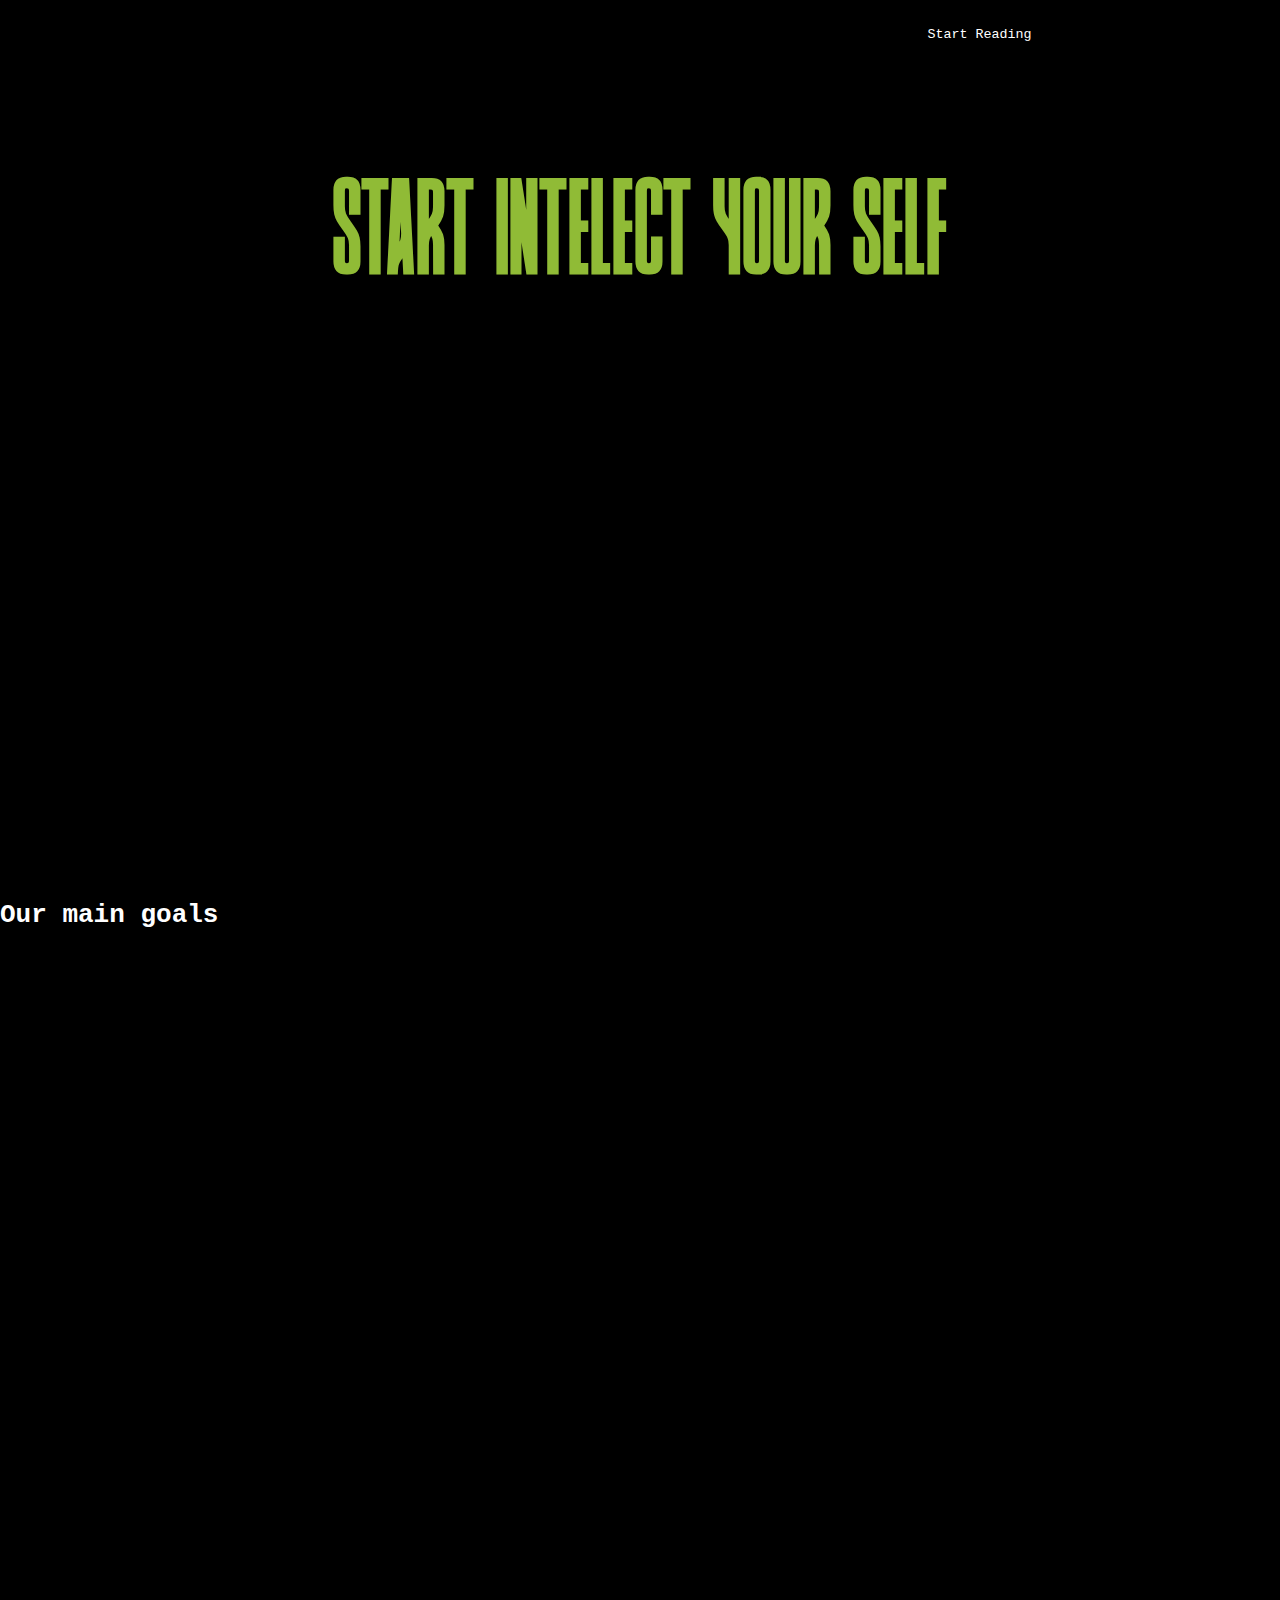
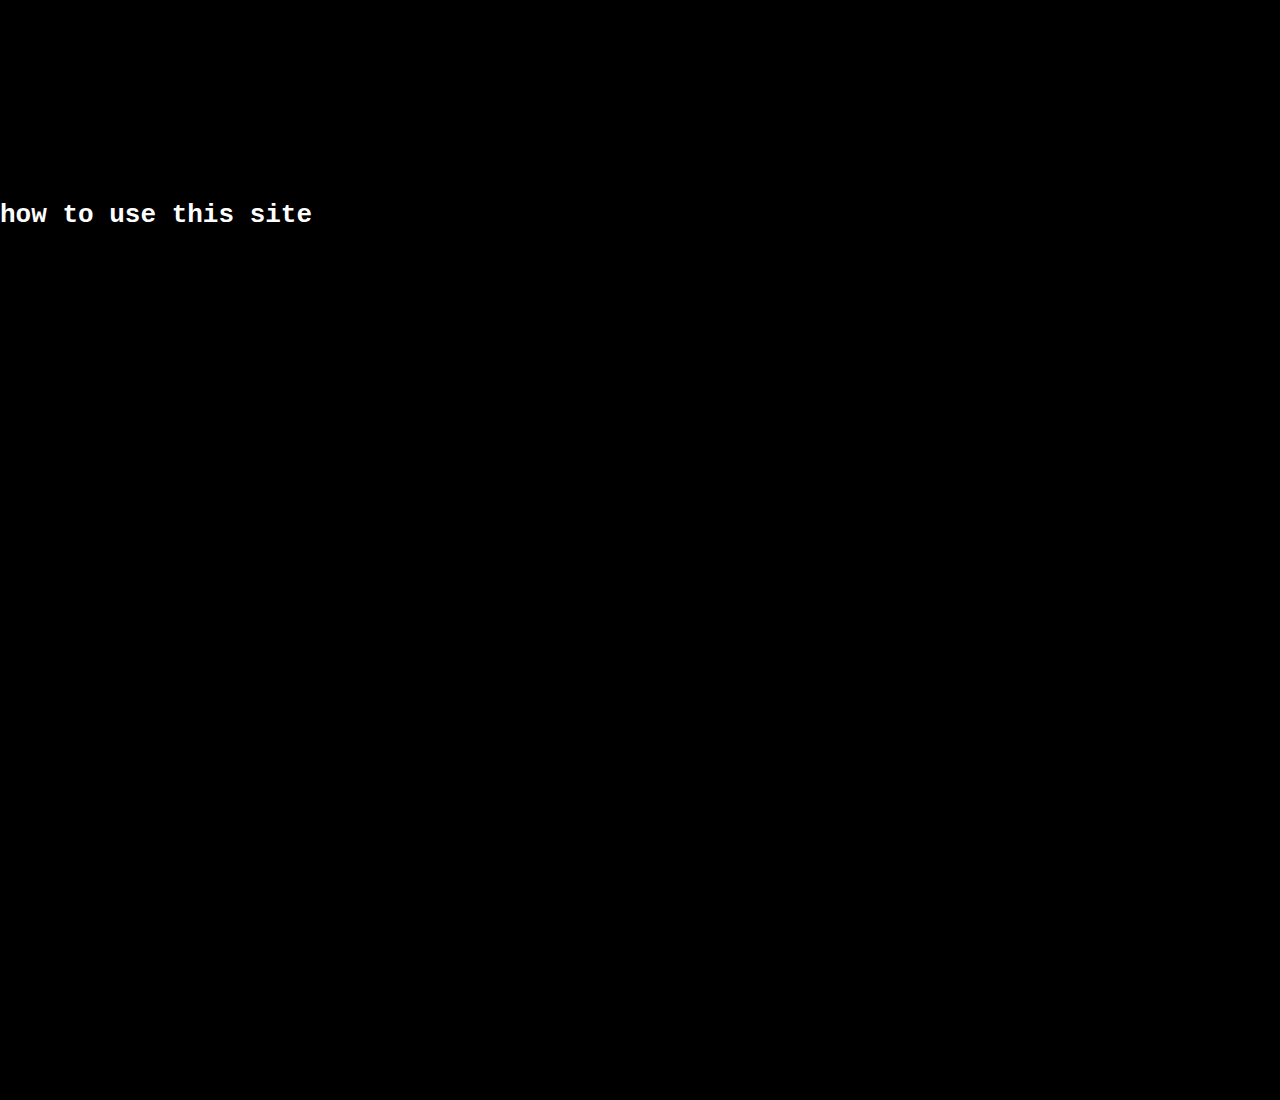
==== index.html @ 5fbe8cd3 "added a scripts" ====
<!DOCTYPE html>
<html lang="en">
  <head>
    <meta charset="UTF-8" />
    <meta http-equiv="X-UA-Compatible" content="IE=edge" />
    <meta name="viewport" content="width=device-width, initial-scale=1.0" />
    <title>Documentary website</title>
    <link rel="stylesheet" href="./styles/index.css" />
  </head>
  <body class="light dark">
    <div icon>LearnHow</div>
    <header>
      <ul class="navbar">
        <li><a href="" class="list-item">Home</a></li>
        <li><a href="" class="list-item">Services</a></li>
        <li><a href="" class="list-item">Team</a></li>
        <li><a href="" class="list-item">FAQ</a></li>
      </ul>
      <button>
        <a href="./pages/articles-index.html" class="start-reading"
          >Start Reading</a
        >
      </button>
    </header>
    <section class="welcome">
      <h1>START INTELECT YOUR SELF</h1>
    </section>
    <section class="our-goals">
      <h1>Our main goals</h1>
    </section>
    <section class="howToUse">
      <h1>how to use this site</h1>
    </section>
  </body>
</html>
---- styles/index.css ----
@media screen and (max-width: 550px) {
  header {
    bottom: 0;
  }
  header .navbar {
    display: none;
  }
}

@font-face {
  font-family: "august";
  src: url(./../assets/fonts/August-Bold.ttf);
}
* {
  margin: 0;
  list-style: none;
  text-decoration: none;
  color: #fff;
  box-sizing: border-box;
  border: none;
  font-family: monospace;
  background-color: #000;
}

/* .dark {
  background-color: #000;
} */
/* colors for light theme 
#fdf6e3
palettes 2
background #efefef
text #a9a9a9
palettes 3 
back #ecf0f3
*/
.light {
  background-color: #efefef;
}

header {
  position: fixed;
  /* bottom: 0; */
  width: 100%;
  display: flex;
  margin: 0 5px 0 5px;
  justify-content: space-evenly;
  align-items: center;
  min-height: 70px;
  border-bottom: 2px solid rgba(0, 0, 0, 0.58);
  /* background-color: #000; */
}

header ul li {
  display: inline;
}
header .navbar a {
  color: #000;
  font-size: 1.5em;
  padding: 12px;
  transition: 0.5s;
}
header .navbar a:hover {
  border-bottom: 2px solid blue;
}
header .navbar .list-item {
  margin: 0 5px;
}
[icon] {
  position: absolute;
  left: 12px;
  width: 100px;
  height: 50px;
  background-color: black;
  color: #fff;
  text-align: center;
  display: flex;
  justify-content: center;
  align-items: center;
}
section {
  height: 100vh;
  width: 100%;
}
.welcome h1 {
  content: "Wlcome";
  position: absolute;
  color: #a9a9a9;
  top: 25%;
  left: 50%;
  transform: translate(-50%, -50%);
  color: #90bb36;
  font-family: "august";
  font-size: 100px;
}
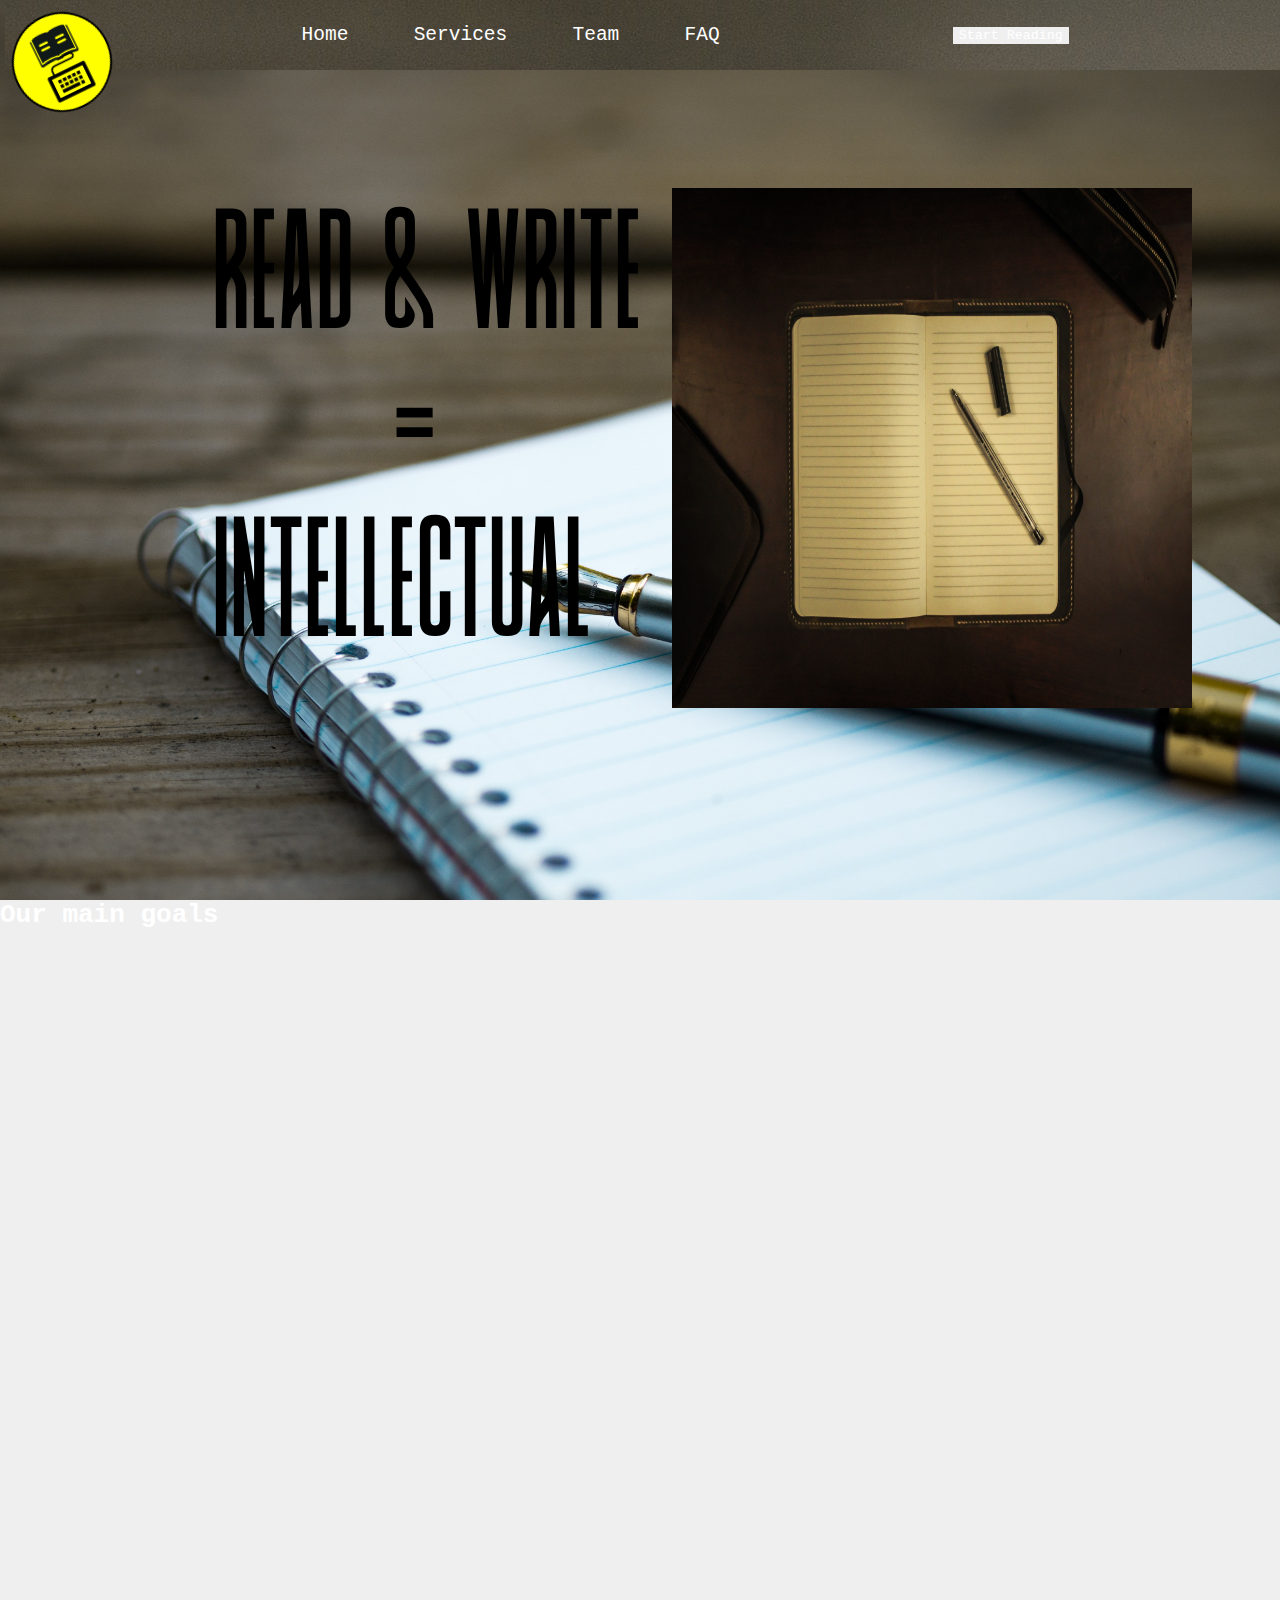
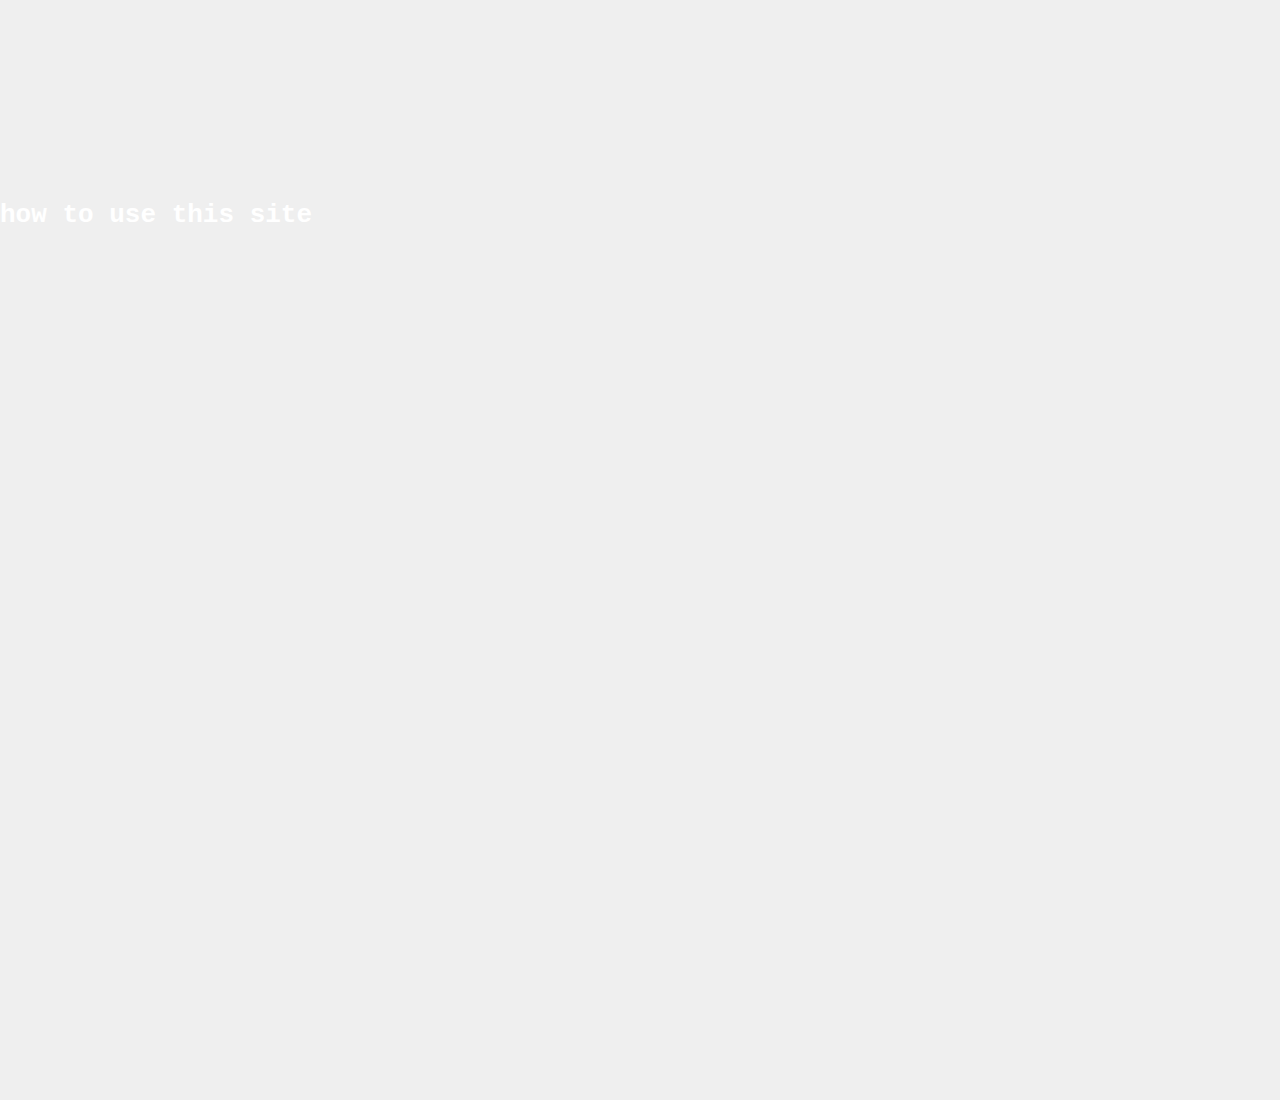
==== commit c0c0de71: "welcome page v1" ====
--- a/index.html
+++ b/index.html
@@ -8,13 +8,27 @@
     <link rel="stylesheet" href="./styles/index.css" />
   </head>
   <body class="light dark">
-    <div icon>LearnHow</div>
+    <div icon>
+      <img src="./img/readwithkey.png" alt="" srcset="" />
+    </div>
     <header>
       <ul class="navbar">
-        <li><a href="" class="list-item">Home</a></li>
-        <li><a href="" class="list-item">Services</a></li>
-        <li><a href="" class="list-item">Team</a></li>
-        <li><a href="" class="list-item">FAQ</a></li>
+        <li>
+          <span>||</span>
+          <a href="" class="list-item">Home</a>
+        </li>
+        <li>
+          <span>||</span>
+          <a href="" class="list-item">Services</a>
+        </li>
+        <li>
+          <span>||</span>
+          <a href="" class="list-item">Team</a>
+        </li>
+        <li>
+          <span>||</span>
+          <a href="" class="list-item">FAQ</a>
+        </li>
       </ul>
       <button>
         <a href="./pages/articles-index.html" class="start-reading"
@@ -23,7 +37,19 @@
       </button>
     </header>
     <section class="welcome">
-      <h1>START INTELECT YOUR SELF</h1>
+      <div class="intro-text">
+        <pre>
+          READ & WRITE
+                 =
+          INTELLECTUAL
+          </pre
+        >
+      </div>
+      <div class="intro-img">
+        <img src="./img/note.jpg" alt="penwithnote" />
+      </div>
+      <button>Start Reading</button>
+      <button>Start Writing</button>
     </section>
     <section class="our-goals">
       <h1>Our main goals</h1>
@@ -31,5 +57,12 @@
     <section class="howToUse">
       <h1>how to use this site</h1>
     </section>
+    <ul class="navbar">
+      <div class="navbar"></div>
+    </ul>
+    <ul class="navbar"></ul>
+    <ul class="navbar"></ul>
+    <ul class="navbar"></ul>
+    <ul class="navbar"></ul>
   </body>
 </html>
--- a/styles/index.css
+++ b/styles/index.css
@@ -1,12 +1,3 @@
-@media screen and (max-width: 550px) {
-  header {
-    bottom: 0;
-  }
-  header .navbar {
-    display: none;
-  }
-}
-
 @font-face {
   font-family: "august";
   src: url(./../assets/fonts/August-Bold.ttf);
@@ -19,10 +10,22 @@
   box-sizing: border-box;
   border: none;
   font-family: monospace;
+  overflow-x: inherit;
+}
+::-webkit-scrollbar {
+  width: 1em;
+}
+::-webkit-scrollbar-track {
   background-color: #000;
+  border-radius: 100vw;
+  margin-block: 0.2em;
 }
+::-webkit-scrollbar-thumb {
+  background-color: #a9a9a9;
+  border-radius: 100vw;
+}
+/* .dark {
 
-/* .dark {
   background-color: #000;
 } */
 /* colors for light theme 
@@ -46,18 +49,19 @@
   justify-content: space-evenly;
   align-items: center;
   min-height: 70px;
-  border-bottom: 2px solid rgba(0, 0, 0, 0.58);
-  /* background-color: #000; */
+  background-color: #000;
+  background-image: url(./../img/fontain-pen.jpg);
 }
 
 header ul li {
   display: inline;
 }
 header .navbar a {
-  color: #000;
+  color: #fff;
   font-size: 1.5em;
   padding: 12px;
   transition: 0.5s;
+  cursor: pointer;
 }
 header .navbar a:hover {
   border-bottom: 2px solid blue;
@@ -65,30 +69,85 @@
 header .navbar .list-item {
   margin: 0 5px;
 }
+header span {
+  visibility: hidden;
+}
 [icon] {
-  position: absolute;
-  left: 12px;
+  position: fixed;
+  margin: 12px 0 0 12px;
   width: 100px;
-  height: 50px;
-  background-color: black;
-  color: #fff;
+  height: 100px;
+  background-color: yellow;
+  /* color: #fff; */
   text-align: center;
   display: flex;
   justify-content: center;
   align-items: center;
+  border: 2px solid #000;
+  border-radius: 100px;
+  transform: rotateZ(334deg);
+  z-index: 12;
+}
+[icon] img {
+  /* position: absolute; */
+  margin-top: 20px;
+  width: 50px;
+  height: 100px;
 }
 section {
   height: 100vh;
   width: 100%;
 }
-.welcome h1 {
-  content: "Wlcome";
-  position: absolute;
+.welcome {
+  position: relative;
+  display: flex;
+  justify-content: center;
+  align-items: center;
+  width: 100%;
+  height: 100vh;
+  /* background-color: yellow; */
+  background-image: url(./../img/fontain-pen.jpg);
+  background-size: 100%;
+  z-index: -1;
+  padding: 12px;
+}
+.welcome div {
+  margin: 0 100px;
+}
+.welcome .intro-img {
+  /* background-color: blue; */
+  /* width: 500px;
+  height: 500px; */
+}
+.welcome .intro-img img {
+  /* display: none; */
+  /* position: absolute; */
+  width: 40em;
+  height: 40em;
+  right: 0;
+  border-radius: 50%;
+}
+.welcome .intro-text {
+  /* background-color: red; */
+  width: 40em;
+  height: 40em;
+}
+.welcome .intro-text pre {
   color: #a9a9a9;
-  top: 25%;
-  left: 50%;
-  transform: translate(-50%, -50%);
-  color: #90bb36;
+  color: #000;
+  /* top: 50%;
+  left: 20%;
+  transform: translate(-25%, -50%); */
+  /* color: #90bb36; */
   font-family: "august";
-  font-size: 100px;
+  font-size: 8em;
 }
+
+@media screen and (max-width: 550px) {
+  header {
+    bottom: 0;
+  }
+  header .navbar {
+    display: none;
+  }
+}
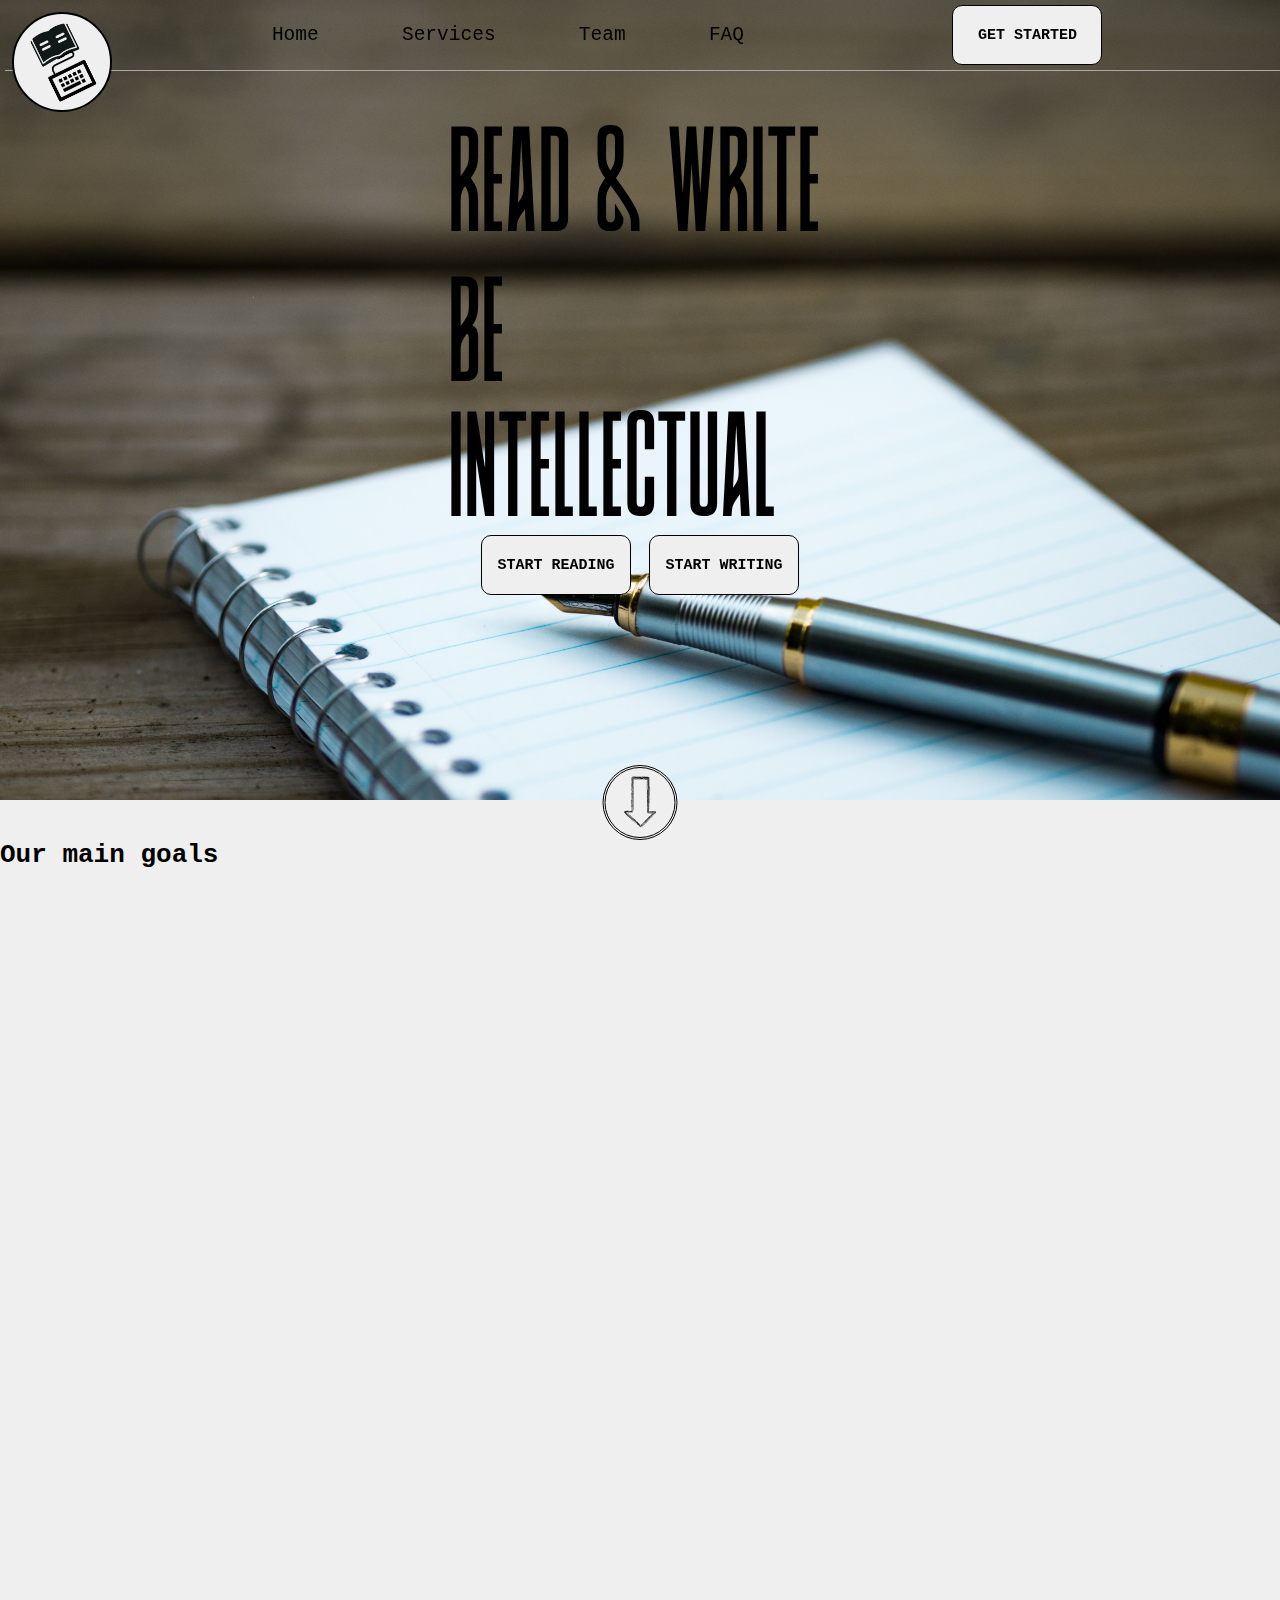
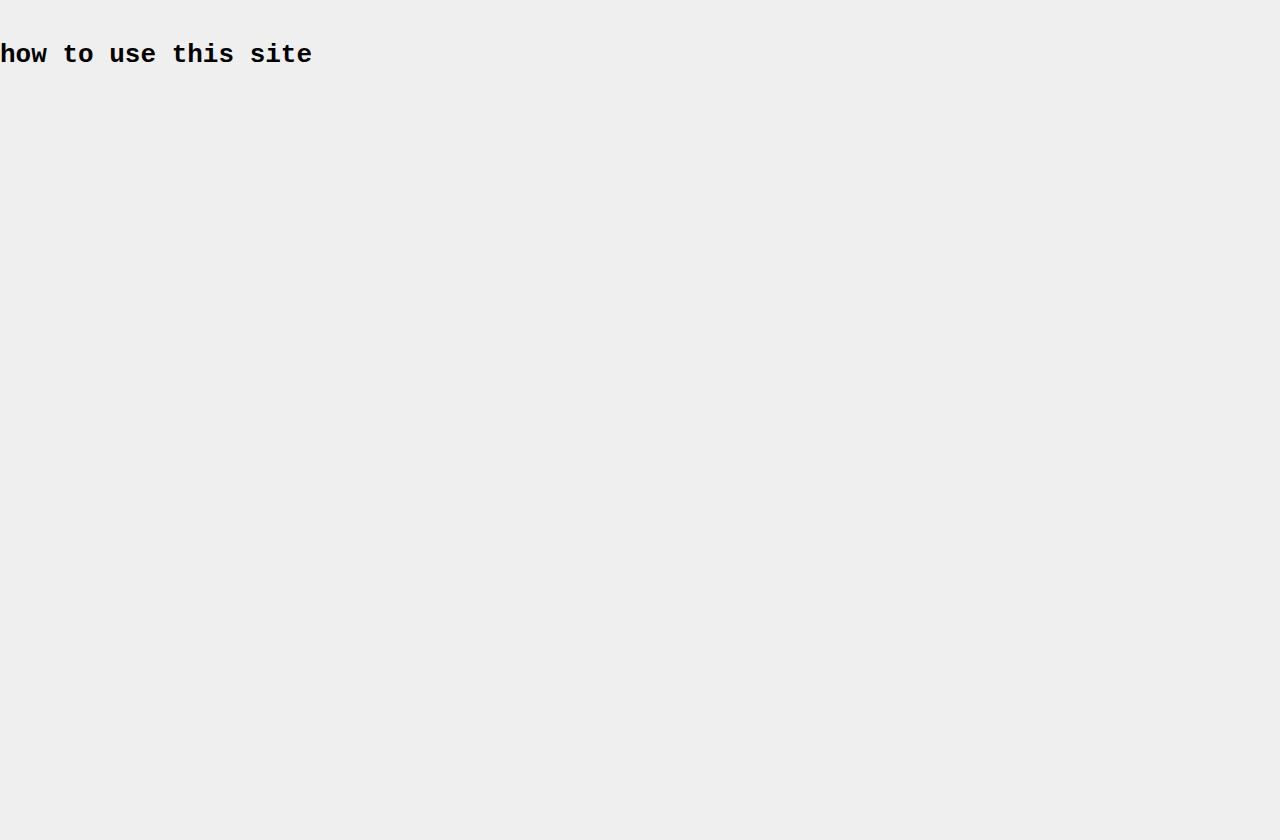
==== commit f78e6f4c: "added the article-index page" ====
--- a/index.html
+++ b/index.html
@@ -6,10 +6,11 @@
     <meta name="viewport" content="width=device-width, initial-scale=1.0" />
     <title>Documentary website</title>
     <link rel="stylesheet" href="./styles/index.css" />
+    <link rel="stylesheet" href="./styles/icon.css" />
   </head>
   <body class="light dark">
     <div icon>
-      <img src="./img/readwithkey.png" alt="" srcset="" />
+      <img src="./assets/img/readwithkey.png" alt="" srcset="" />
     </div>
     <header>
       <ul class="navbar">
@@ -32,31 +33,35 @@
       </ul>
       <button>
         <a href="./pages/articles-index.html" class="start-reading"
-          >Start Reading</a
+          >get started</a
         >
       </button>
     </header>
+
     <section class="welcome">
       <div class="intro-text">
-        <pre>
-          READ & WRITE
-                 =
-          INTELLECTUAL
-          </pre
-        >
+        <div class="text">
+          <p>READ & WRITE</p>
+          <br />
+          <p>BE INTELLECTUAL</p>
+        </div>
+        <div class="rw-btns">
+          <button class="reading-btn">
+            <a href="./pages/articles-index.html">Start Reading</a>
+          </button>
+          <button class="writing-btn"><a href="">Start Writing</a></button>
+        </div>
       </div>
-      <div class="intro-img">
-        <img src="./img/note.jpg" alt="penwithnote" />
-      </div>
-      <button>Start Reading</button>
-      <button>Start Writing</button>
+      <!-- <div class="intro-img"></div> -->
     </section>
+    <div class="go-down"></div>
     <section class="our-goals">
       <h1>Our main goals</h1>
     </section>
     <section class="howToUse">
       <h1>how to use this site</h1>
     </section>
+
     <ul class="navbar">
       <div class="navbar"></div>
     </ul>
--- a/styles/index.css
+++ b/styles/index.css
@@ -6,12 +6,12 @@
   margin: 0;
   list-style: none;
   text-decoration: none;
-  color: #fff;
   box-sizing: border-box;
   border: none;
   font-family: monospace;
   overflow-x: inherit;
 }
+
 ::-webkit-scrollbar {
   width: 1em;
 }
@@ -42,29 +42,27 @@
 
 header {
   position: fixed;
-  /* bottom: 0; */
   width: 100%;
   display: flex;
   margin: 0 5px 0 5px;
   justify-content: space-evenly;
   align-items: center;
-  min-height: 70px;
-  background-color: #000;
-  background-image: url(./../img/fontain-pen.jpg);
+  min-height: 50px;
+  background: transparent;
+  border-bottom: 1px solid #a9a9a9;
 }
 
 header ul li {
   display: inline;
 }
 header .navbar a {
-  color: #fff;
+  color: #000;
   font-size: 1.5em;
-  padding: 12px;
-  transition: 0.5s;
+  padding: 21px;
   cursor: pointer;
 }
 header .navbar a:hover {
-  border-bottom: 2px solid blue;
+  border-bottom: 3px solid #000;
 }
 header .navbar .list-item {
   margin: 0 5px;
@@ -72,49 +70,79 @@
 header span {
   visibility: hidden;
 }
-[icon] {
-  position: fixed;
-  margin: 12px 0 0 12px;
-  width: 100px;
-  height: 100px;
-  background-color: yellow;
-  /* color: #fff; */
-  text-align: center;
-  display: flex;
-  justify-content: center;
+section {
+  /* height: 95vh; */
+  height: 800px;
+  width: 100%;
+  z-index: -13;
+}
+.go-down {
+  position: relative;
+  width: 75px;
+  height: 75px;
+  /* background: linear-gradient(
+    90deg,
+    rgba(50, 56, 8, 1) 0%,
+    rgba(92, 85, 69, 1) 46%,
+    rgba(120, 138, 51, 1) 100%
+  ); */
+  left: 50%;
+  transform: translate(-50%);
+  border-radius: 40px;
+  cursor: pointer;
+  margin-top: -35px;
   align-items: center;
-  border: 2px solid #000;
-  border-radius: 100px;
-  transform: rotateZ(334deg);
-  z-index: 12;
+  background-image: url(./../assets/svg/down.svg);
+  background-size: cover;
+  border: 3px double #000;
+  background-color: #efefef;
 }
-[icon] img {
-  /* position: absolute; */
-  margin-top: 20px;
-  width: 50px;
-  height: 100px;
-}
-section {
+
+.welcome-sec {
+  position: relative;
   height: 100vh;
   width: 100%;
 }
 .welcome {
-  position: relative;
+  align-items: center;
+  background-image: url(./../assets/img/fontain-pen.jpg);
+  background-size: cover;
+  background-repeat: no-repeat;
+  padding: 12px;
+}
+.welcome .intro-text {
+  position: absolute;
+  left: 50%;
+  top: 30%;
+  transform: translate(-50%, -50%);
+  margin-top: 80px;
+  width: 30%;
+  height: 60%;
   display: flex;
+  flex-direction: column;
   justify-content: center;
   align-items: center;
-  width: 100%;
-  height: 100vh;
-  /* background-color: yellow; */
-  background-image: url(./../img/fontain-pen.jpg);
-  background-size: 100%;
-  z-index: -1;
-  padding: 12px;
 }
-.welcome div {
-  margin: 0 100px;
+.welcome .intro-text p {
+  color: #a9a9a9;
+  color: #000;
+  font-family: "august";
+  font-size: 7em;
+}
+.welcome .intro-text .rw-btns {
+  width: auto;
+  height: 60px;
 }
 .welcome .intro-img {
+  grid-area: "intro-img";
+  background-image: url(./../img/note.jpg);
+  background-size: cover;
+  background-repeat: no-repeat;
+  width: 60%;
+  /* width: 100px; */
+  height: 60%;
+  right: 0;
+  border-radius: 50%;
   /* background-color: blue; */
   /* width: 500px;
   height: 500px; */
@@ -127,22 +155,29 @@
   right: 0;
   border-radius: 50%;
 }
-.welcome .intro-text {
-  /* background-color: red; */
-  width: 40em;
-  height: 40em;
+button {
+  text-align: center;
+  text-transform: uppercase;
+  transition: 0.5s;
+  border-radius: 10px;
+  border: 1px solid #000;
+  width: 150px;
+  height: 60px;
+  margin: 5px;
+  cursor: pointer;
 }
-.welcome .intro-text pre {
-  color: #a9a9a9;
+button a {
+  font-size: 15px;
+  width: 150px;
+  font-weight: 700;
   color: #000;
-  /* top: 50%;
-  left: 20%;
-  transform: translate(-25%, -50%); */
-  /* color: #90bb36; */
-  font-family: "august";
-  font-size: 8em;
 }
-
+button:hover {
+  background-color: black;
+}
+button:hover > a {
+  color: #fff;
+}
 @media screen and (max-width: 550px) {
   header {
     bottom: 0;
--- a/styles/icon.css
+++ b/styles/icon.css
@@ -0,0 +1,33 @@
+[icon] {
+  position: fixed;
+  margin: 12px 0 0 12px;
+  width: 100px;
+  height: 100px;
+  background-color: #efefef;
+  text-align: center;
+  display: flex;
+  justify-content: center;
+  align-items: center;
+  border: 2px solid #000;
+  border-radius: 100px;
+  z-index: 12;
+}
+[icon] img {
+  margin-top: 15px;
+  margin-left: 10px;
+  width: 50px;
+  height: 100px;
+  transform: rotateZ(334deg);
+}
+
+.article-container [icon] {
+  position: relative;
+  left: 40%;
+  transform: translate(-50%);
+  width: 80px;
+  height: 80px;
+}
+.article-container [icon] img {
+  width: 40px;
+  height: 80px;
+}
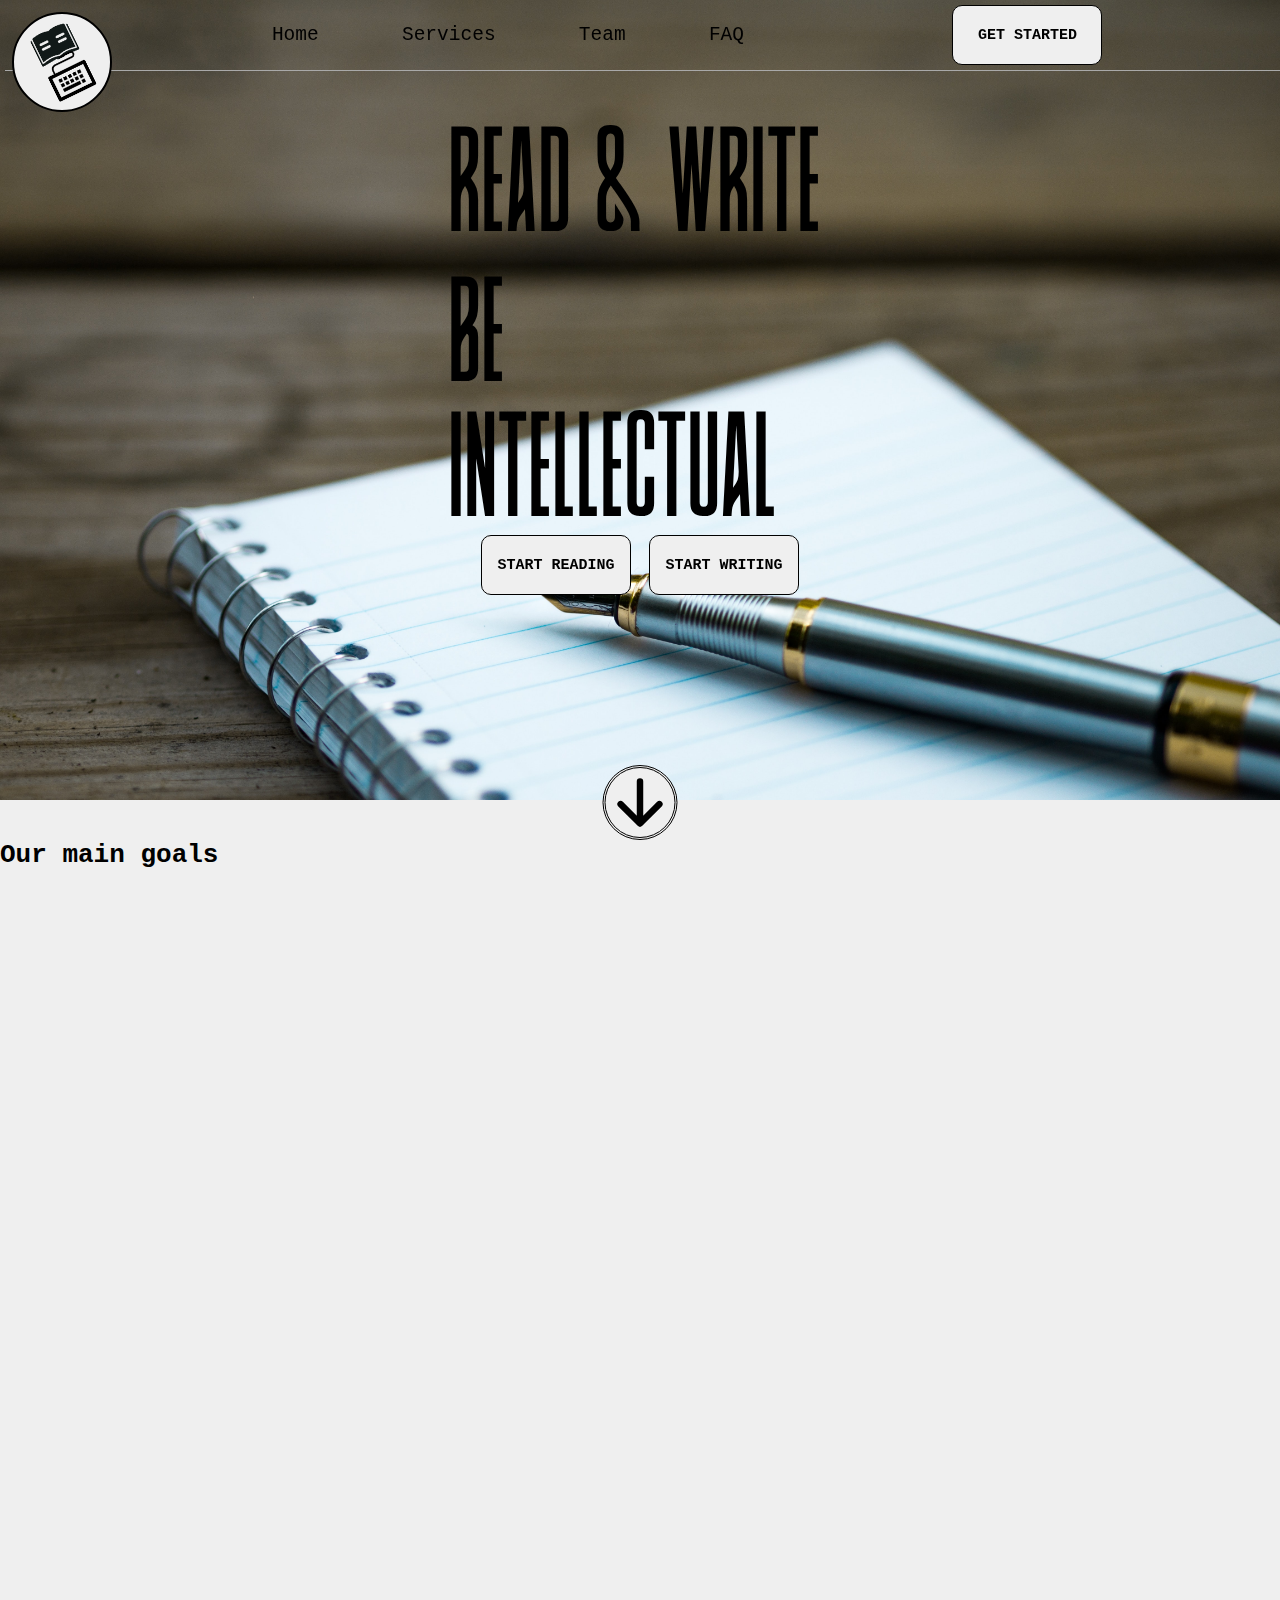
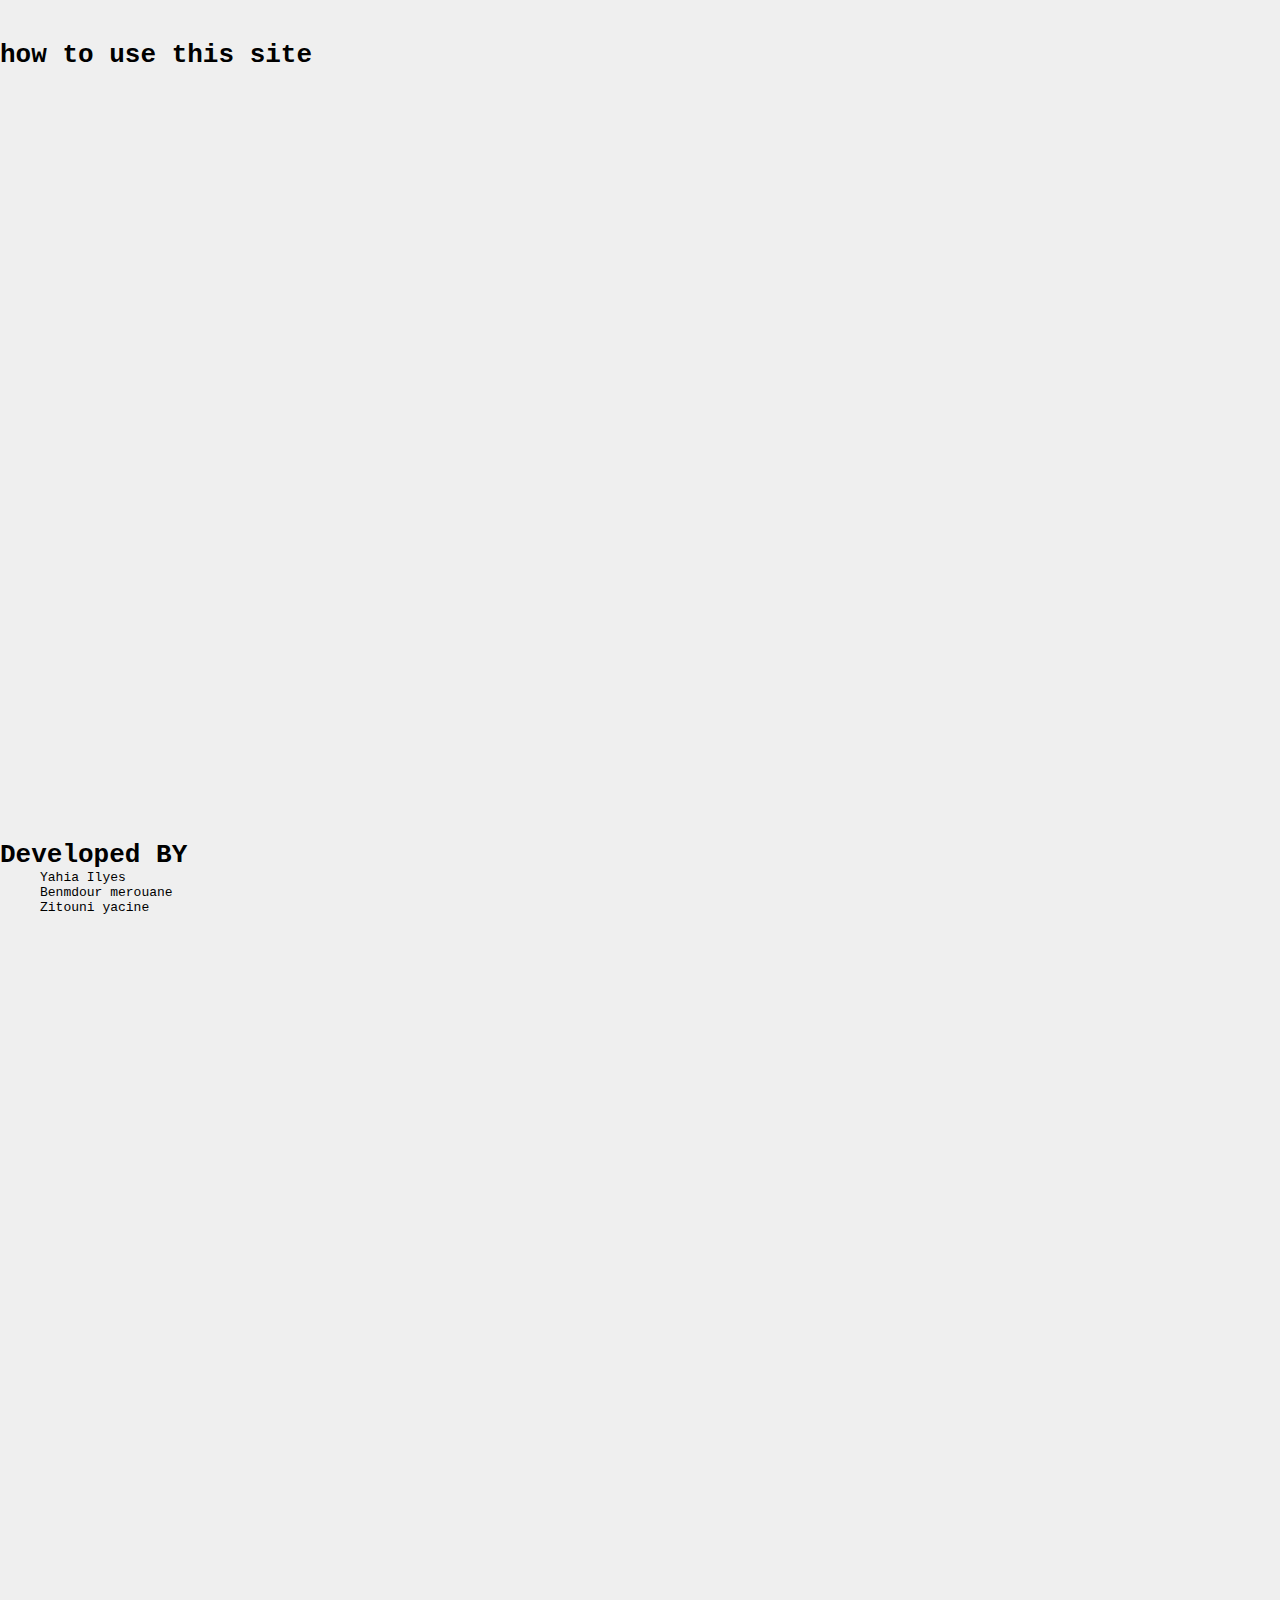
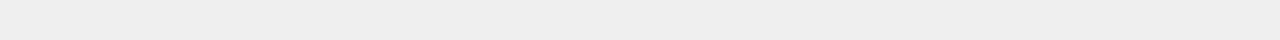
==== commit ff9eef5f: "added article-index style" ====
--- a/index.html
+++ b/index.html
@@ -24,11 +24,11 @@
         </li>
         <li>
           <span>||</span>
-          <a href="" class="list-item">Team</a>
+          <a href="#team" class="list-item">Team</a>
         </li>
         <li>
           <span>||</span>
-          <a href="" class="list-item">FAQ</a>
+          <a href="#" class="list-item">FAQ</a>
         </li>
       </ul>
       <button>
@@ -54,14 +54,52 @@
       </div>
       <!-- <div class="intro-img"></div> -->
     </section>
-    <div class="go-down"></div>
-    <section class="our-goals">
+    <a href="#site-info">
+      <div class="go-down">
+        <span>
+          <svg
+            xmlns="http://www.w3.org/2000/svg"
+            class="ionicon"
+            viewBox="0 0 512 512"
+          >
+            <title>Arrow Down</title>
+            <path
+              fill="none"
+              stroke="currentColor"
+              stroke-linecap="round"
+              stroke-linejoin="round"
+              stroke-width="48"
+              d="M112 268l144 144 144-144M256 392V100"
+            />
+          </svg>
+        </span>
+      </div>
+    </a>
+    <section id="site-info" class="our-goals">
       <h1>Our main goals</h1>
     </section>
     <section class="howToUse">
       <h1>how to use this site</h1>
     </section>
-
+    <section id="team" class="team-dev">
+      <h1>Developed BY</h1>
+      <div class="developers-container">
+        <ul>
+          <li>
+            <div class="img"></div>
+            <div class="name">Yahia Ilyes</div>
+          </li>
+          <li>
+            <div class="img"></div>
+            <div class="name">Benmdour merouane</div>
+          </li>
+          <li>
+            <div class="img"></div>
+            <div class="name">Zitouni yacine</div>
+          </li>
+        </ul>
+      </div>
+    </section>
     <ul class="navbar">
       <div class="navbar"></div>
     </ul>
--- a/styles/index.css
+++ b/styles/index.css
@@ -80,22 +80,25 @@
   position: relative;
   width: 75px;
   height: 75px;
-  /* background: linear-gradient(
-    90deg,
-    rgba(50, 56, 8, 1) 0%,
-    rgba(92, 85, 69, 1) 46%,
-    rgba(120, 138, 51, 1) 100%
-  ); */
   left: 50%;
   transform: translate(-50%);
   border-radius: 40px;
   cursor: pointer;
   margin-top: -35px;
   align-items: center;
-  background-image: url(./../assets/svg/down.svg);
   background-size: cover;
   border: 3px double #000;
   background-color: #efefef;
+}
+/*pour enlever le default style de a */
+.go-down svg path {
+  color: #000;
+}
+.go-down:hover,
+.go-down:hover svg path {
+  border: 3px double #fff;
+  color: #efefef;
+  background-color: #000;
 }
 
 .welcome-sec {
--- a/styles/icon.css
+++ b/styles/icon.css
@@ -21,9 +21,6 @@
 }
 
 .article-container [icon] {
-  position: relative;
-  left: 40%;
-  transform: translate(-50%);
   width: 80px;
   height: 80px;
 }
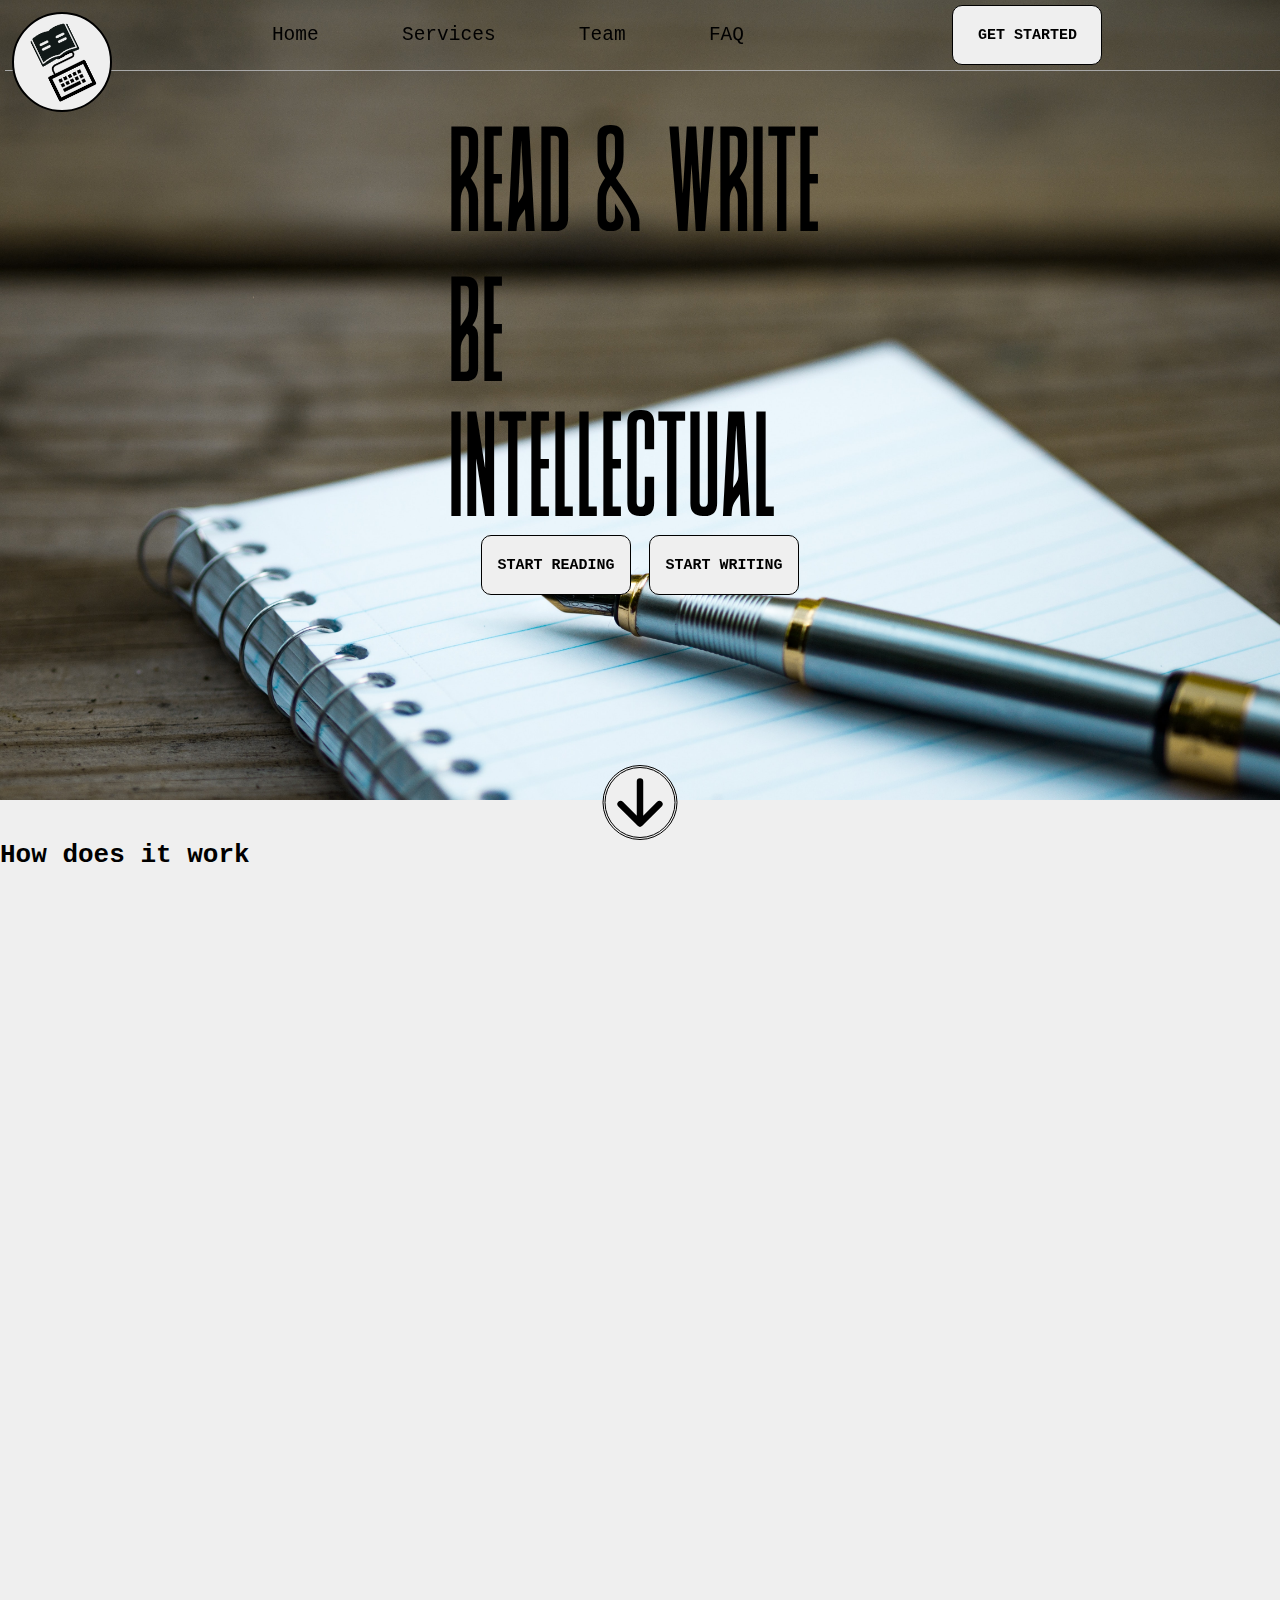
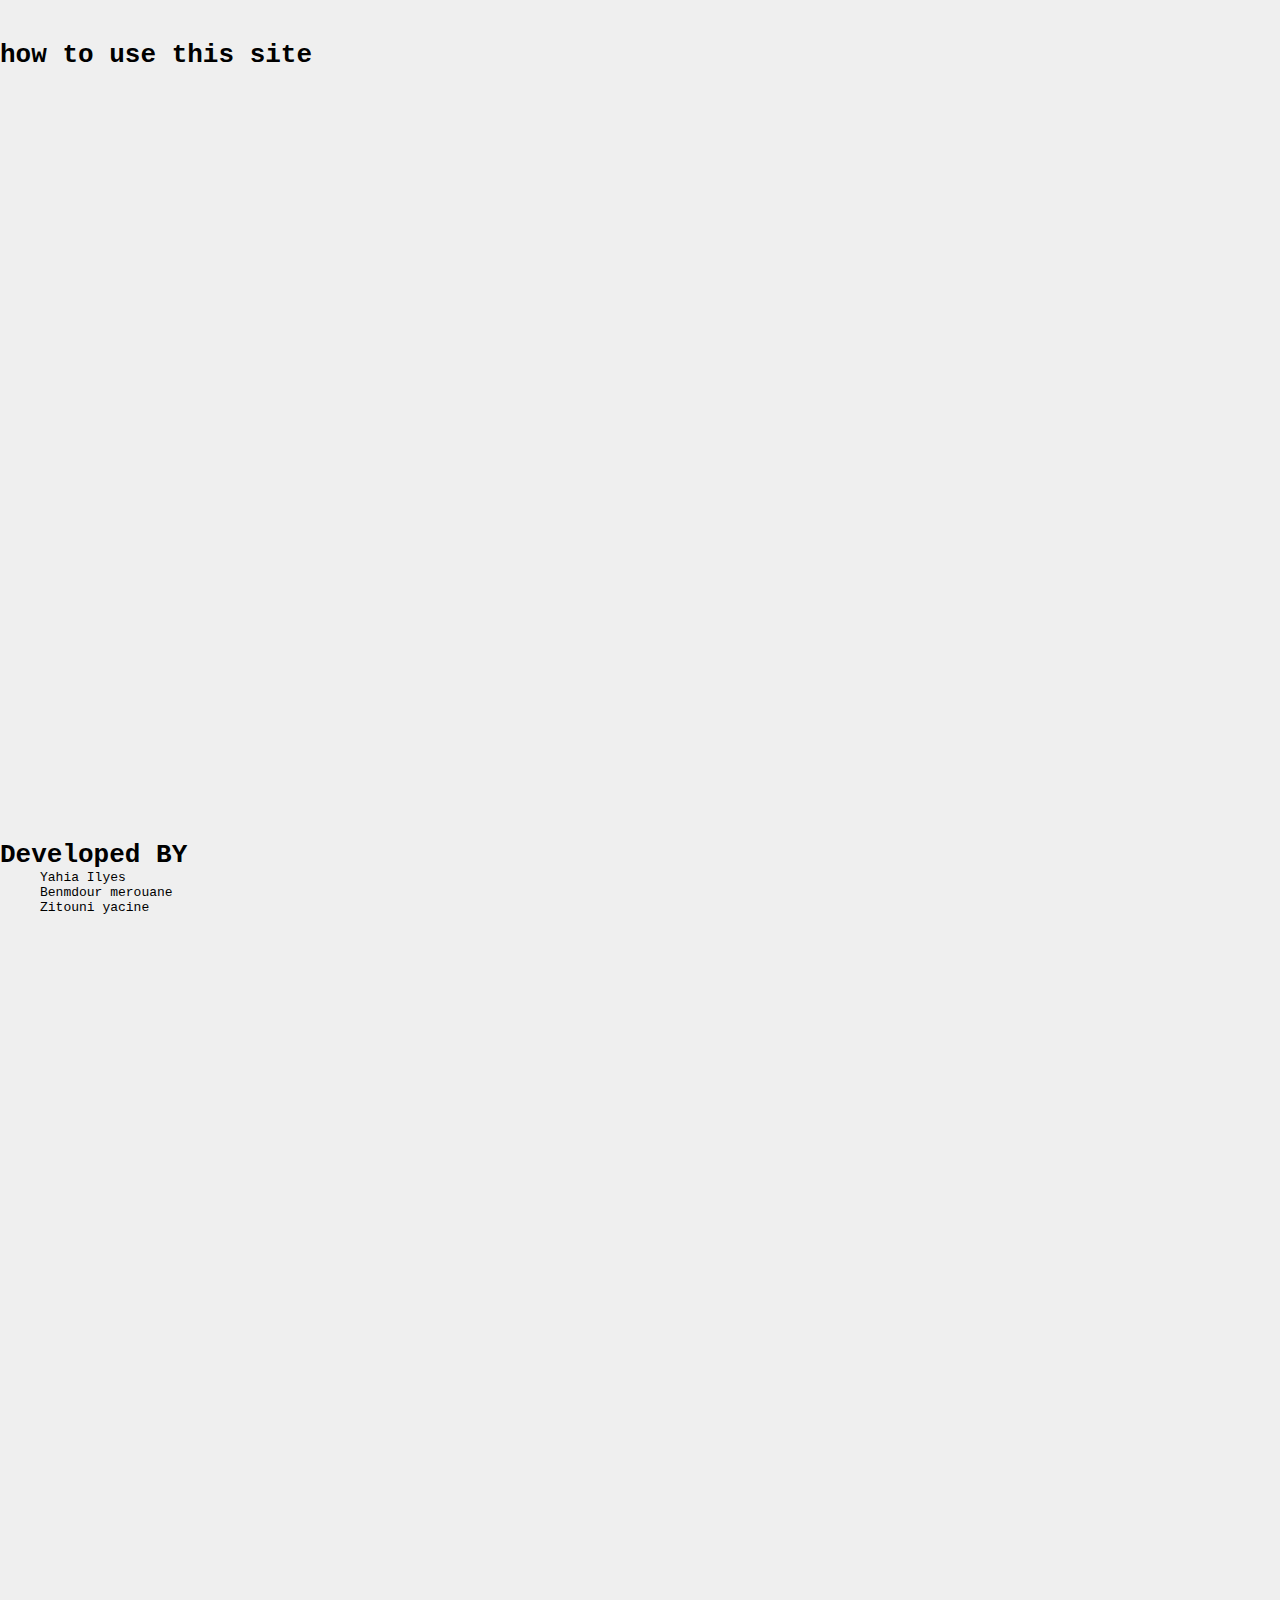
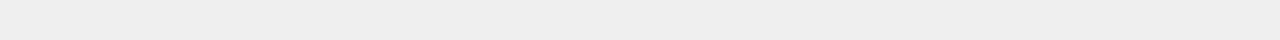
==== commit fe398b95: "simple add :" ====
--- a/index.html
+++ b/index.html
@@ -76,7 +76,7 @@
       </div>
     </a>
     <section id="site-info" class="our-goals">
-      <h1>Our main goals</h1>
+      <h1>How does it work</h1>
     </section>
     <section class="howToUse">
       <h1>how to use this site</h1>
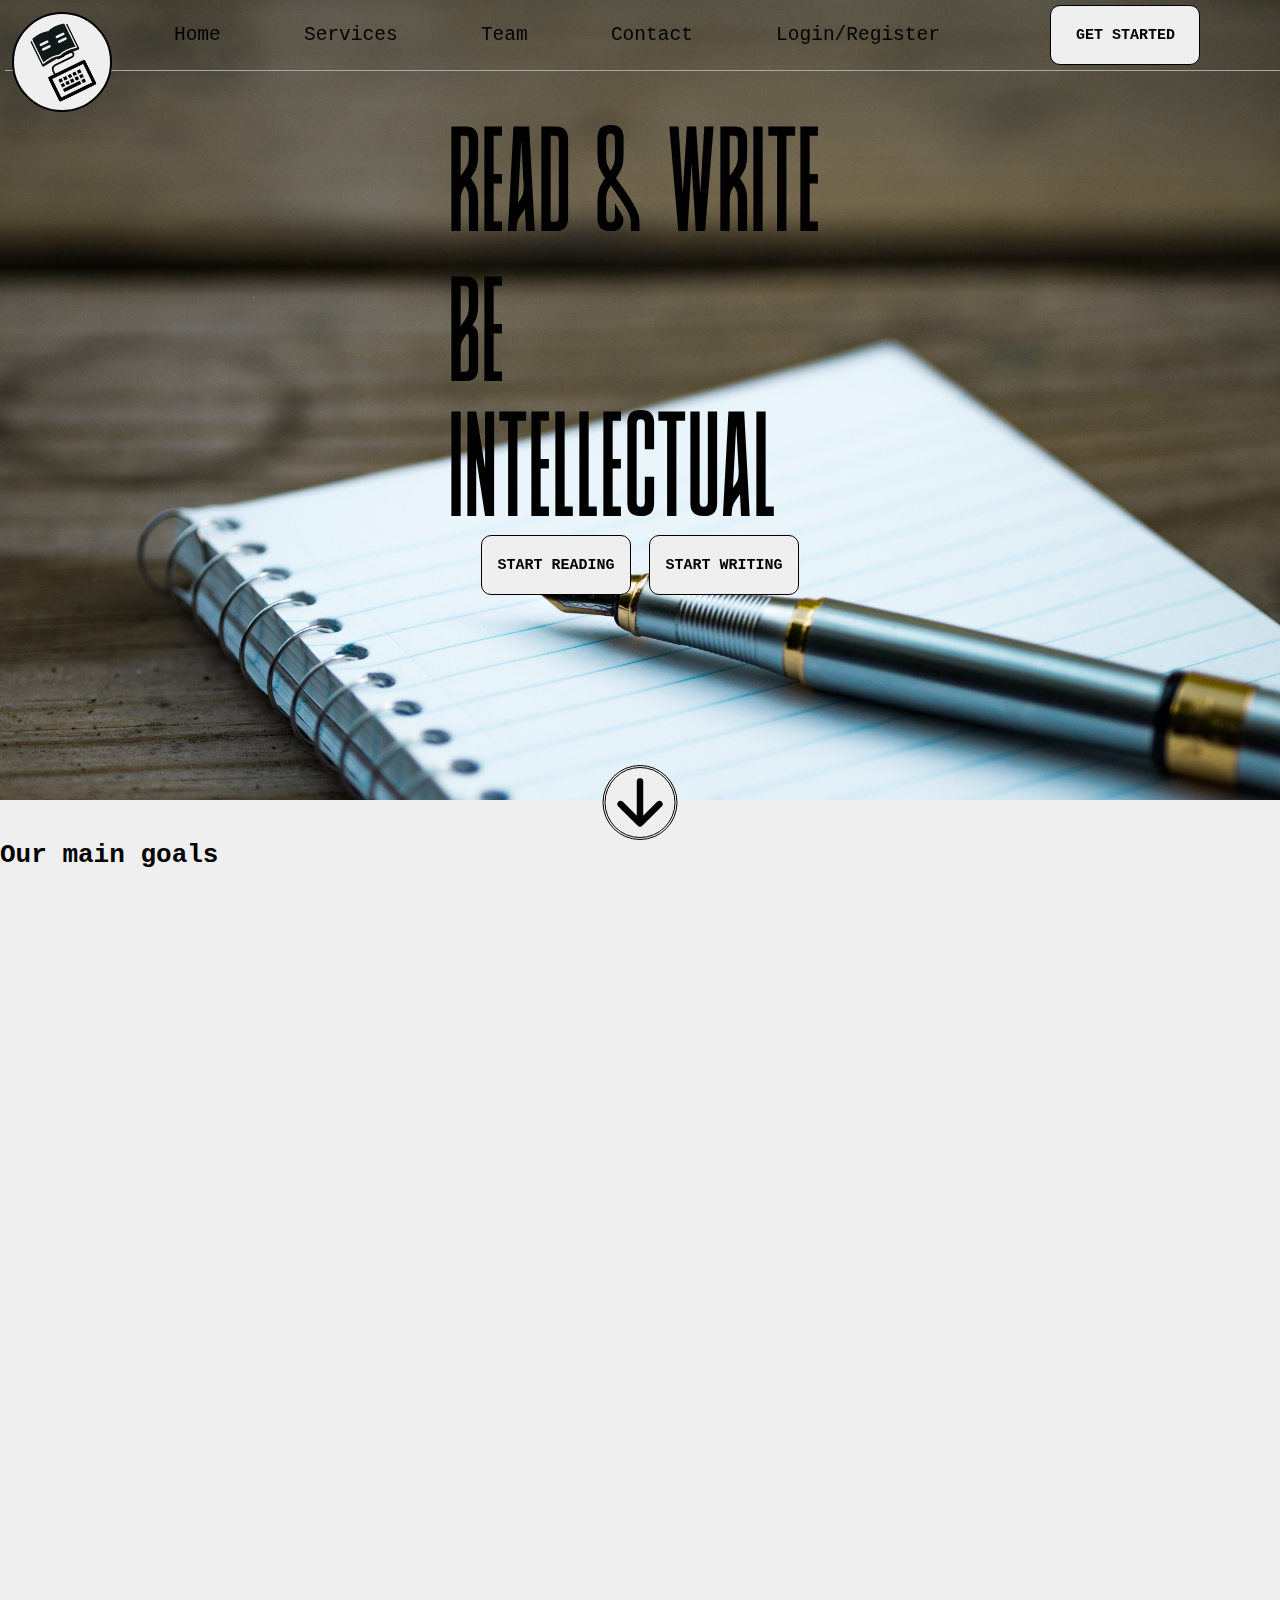
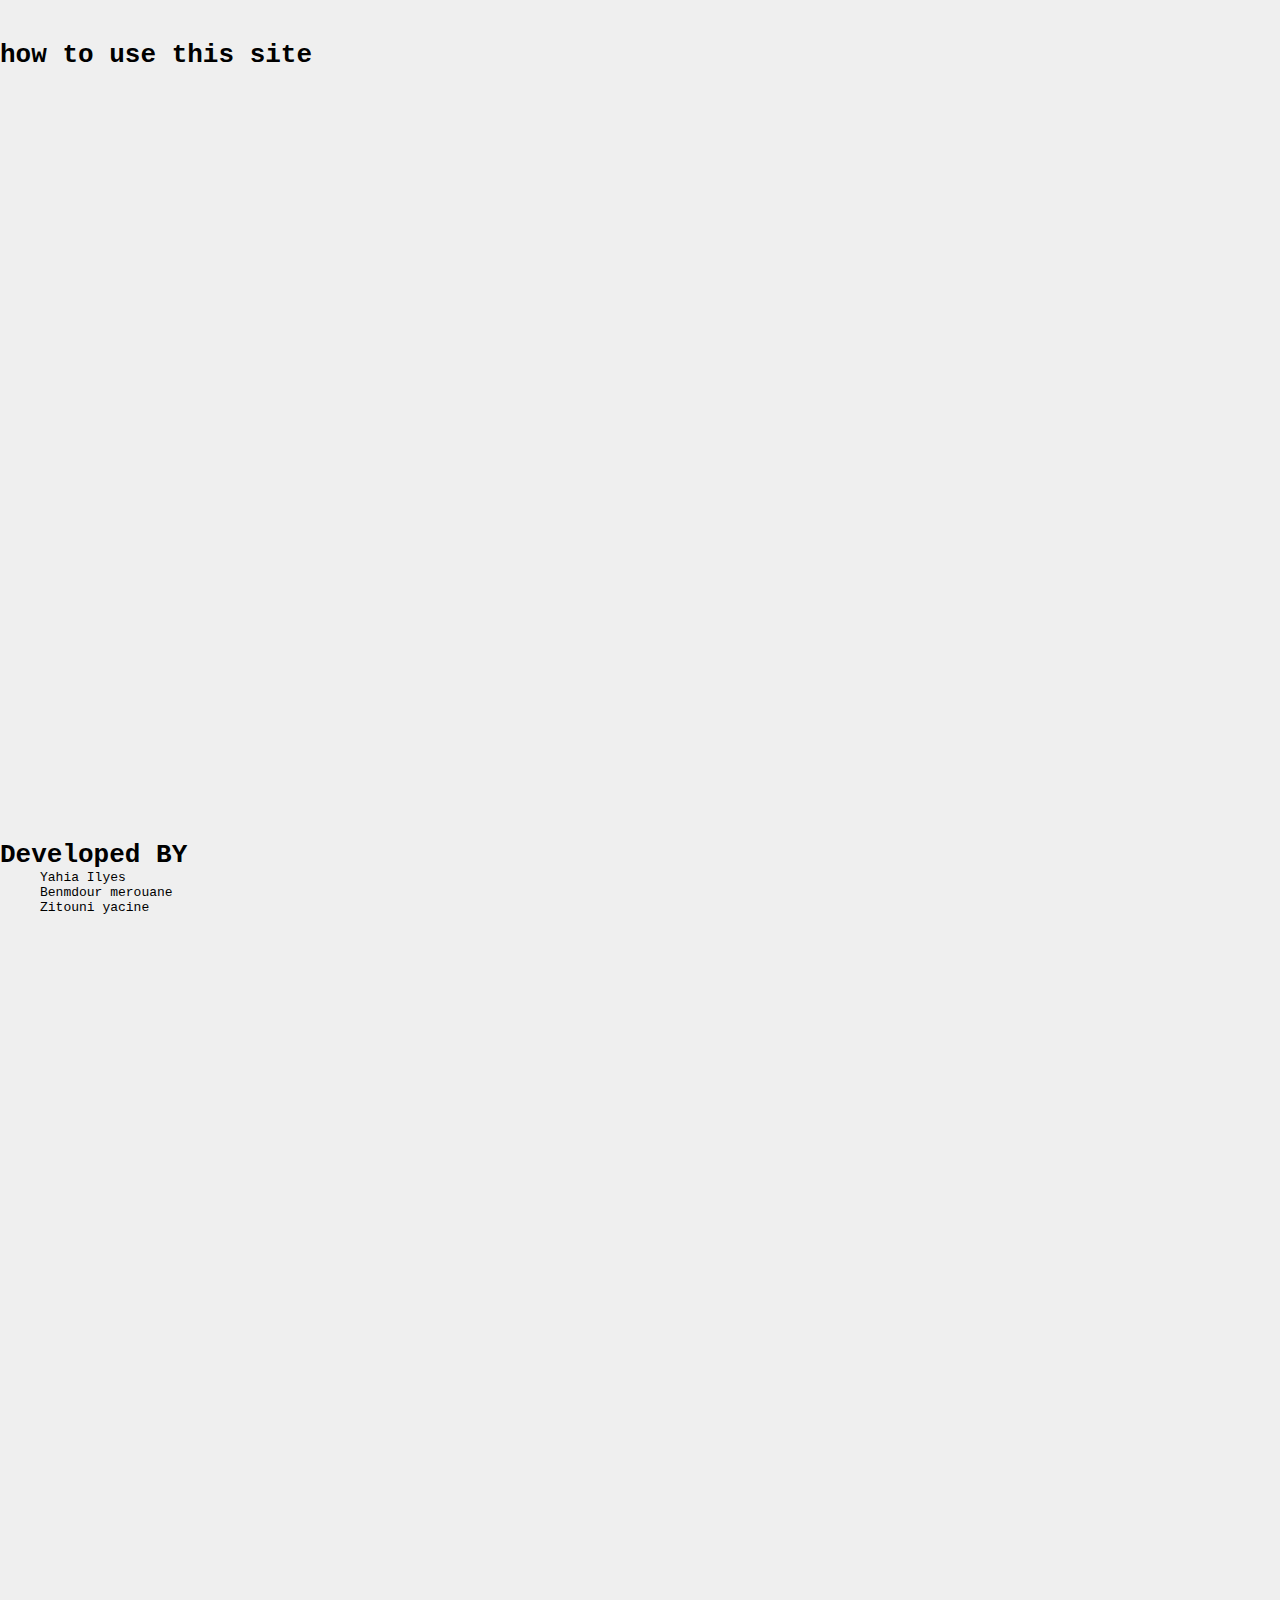
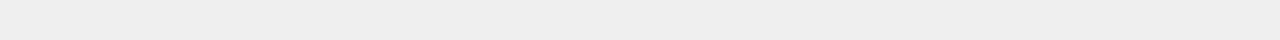
==== commit 92006f7a: "l3" ====
--- a/index.html
+++ b/index.html
@@ -28,7 +28,11 @@
         </li>
         <li>
           <span>||</span>
-          <a href="#" class="list-item">FAQ</a>
+          <a href="#" class="list-item">Contact</a>
+        </li>
+        <li>
+          <span>||</span>
+          <a href="./pages/Login.html" class="list-item">Login/Register</a>
         </li>
       </ul>
       <button>
@@ -54,6 +58,7 @@
       </div>
       <!-- <div class="intro-img"></div> -->
     </section>
+
     <a href="#site-info">
       <div class="go-down">
         <span>
@@ -76,11 +81,13 @@
       </div>
     </a>
     <section id="site-info" class="our-goals">
-      <h1>How does it work</h1>
+      <h1>Our main goals</h1>
     </section>
+
     <section class="howToUse">
       <h1>how to use this site</h1>
     </section>
+
     <section id="team" class="team-dev">
       <h1>Developed BY</h1>
       <div class="developers-container">
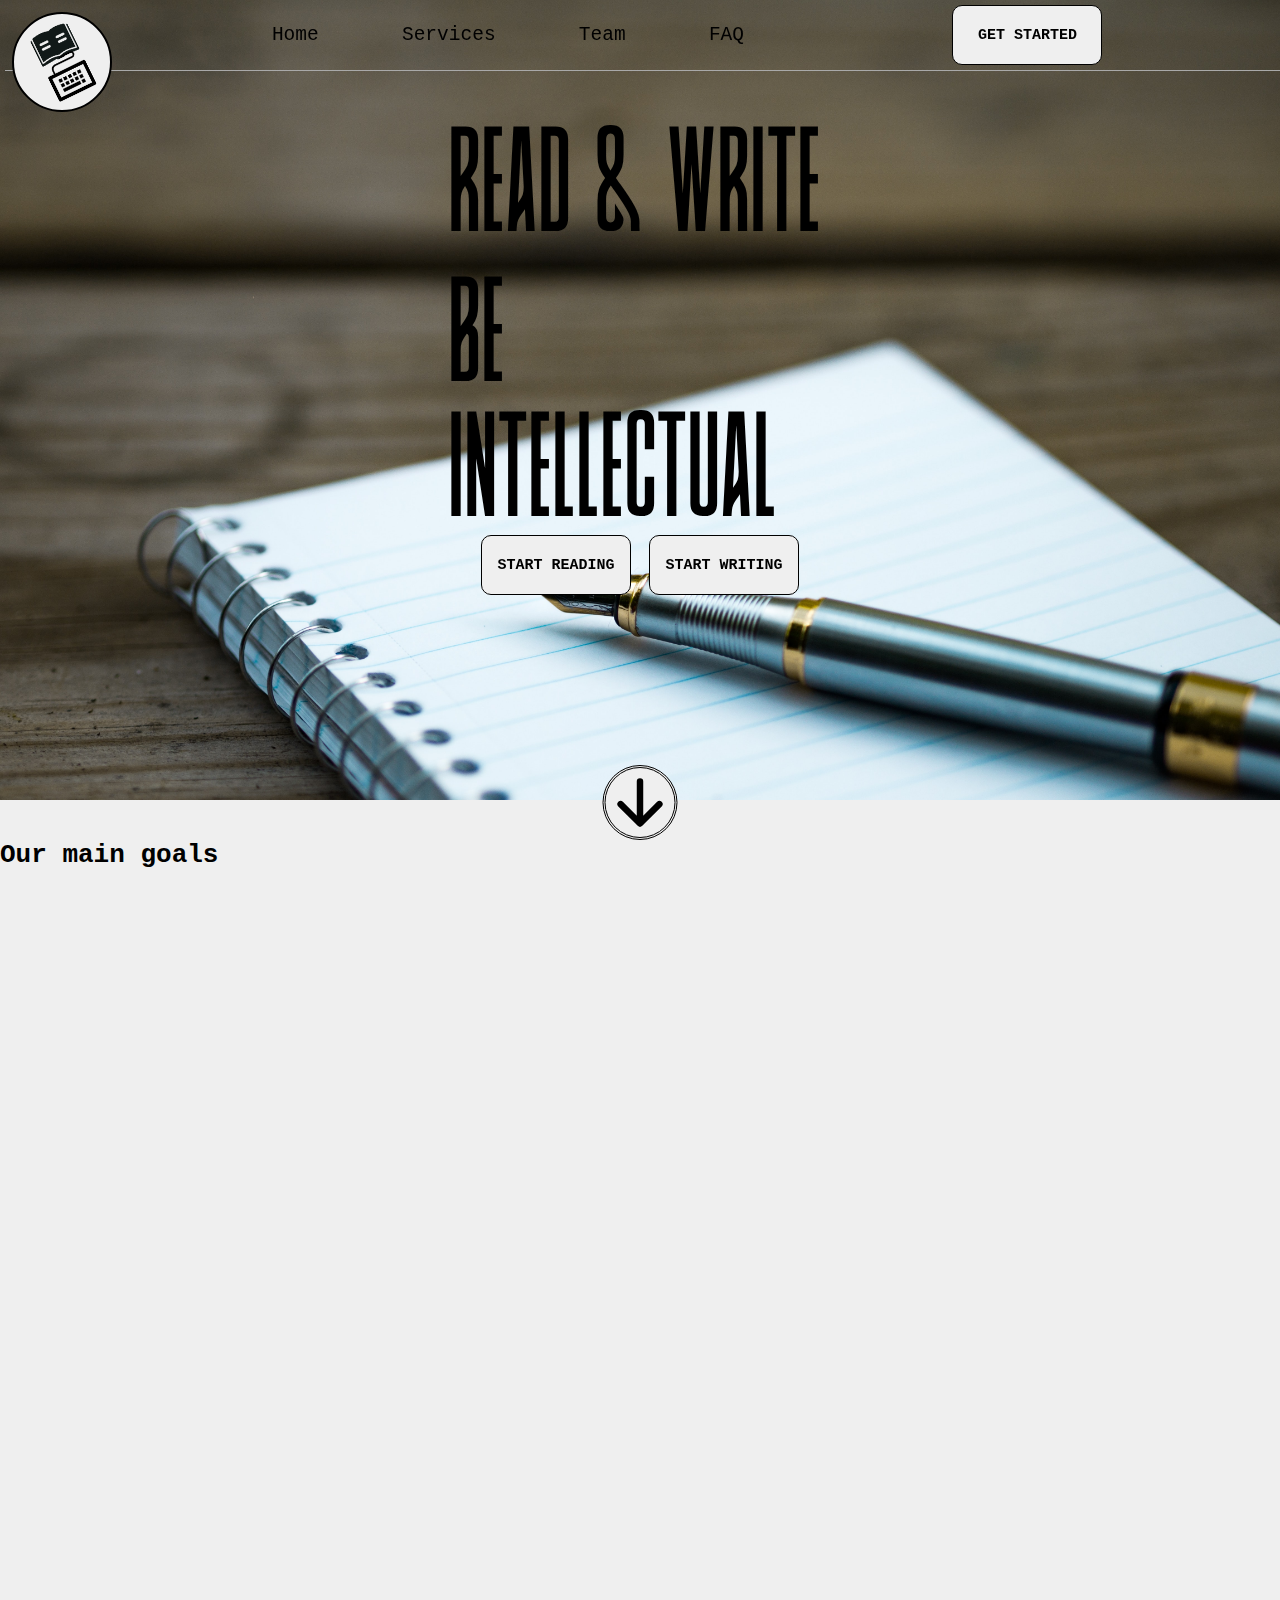
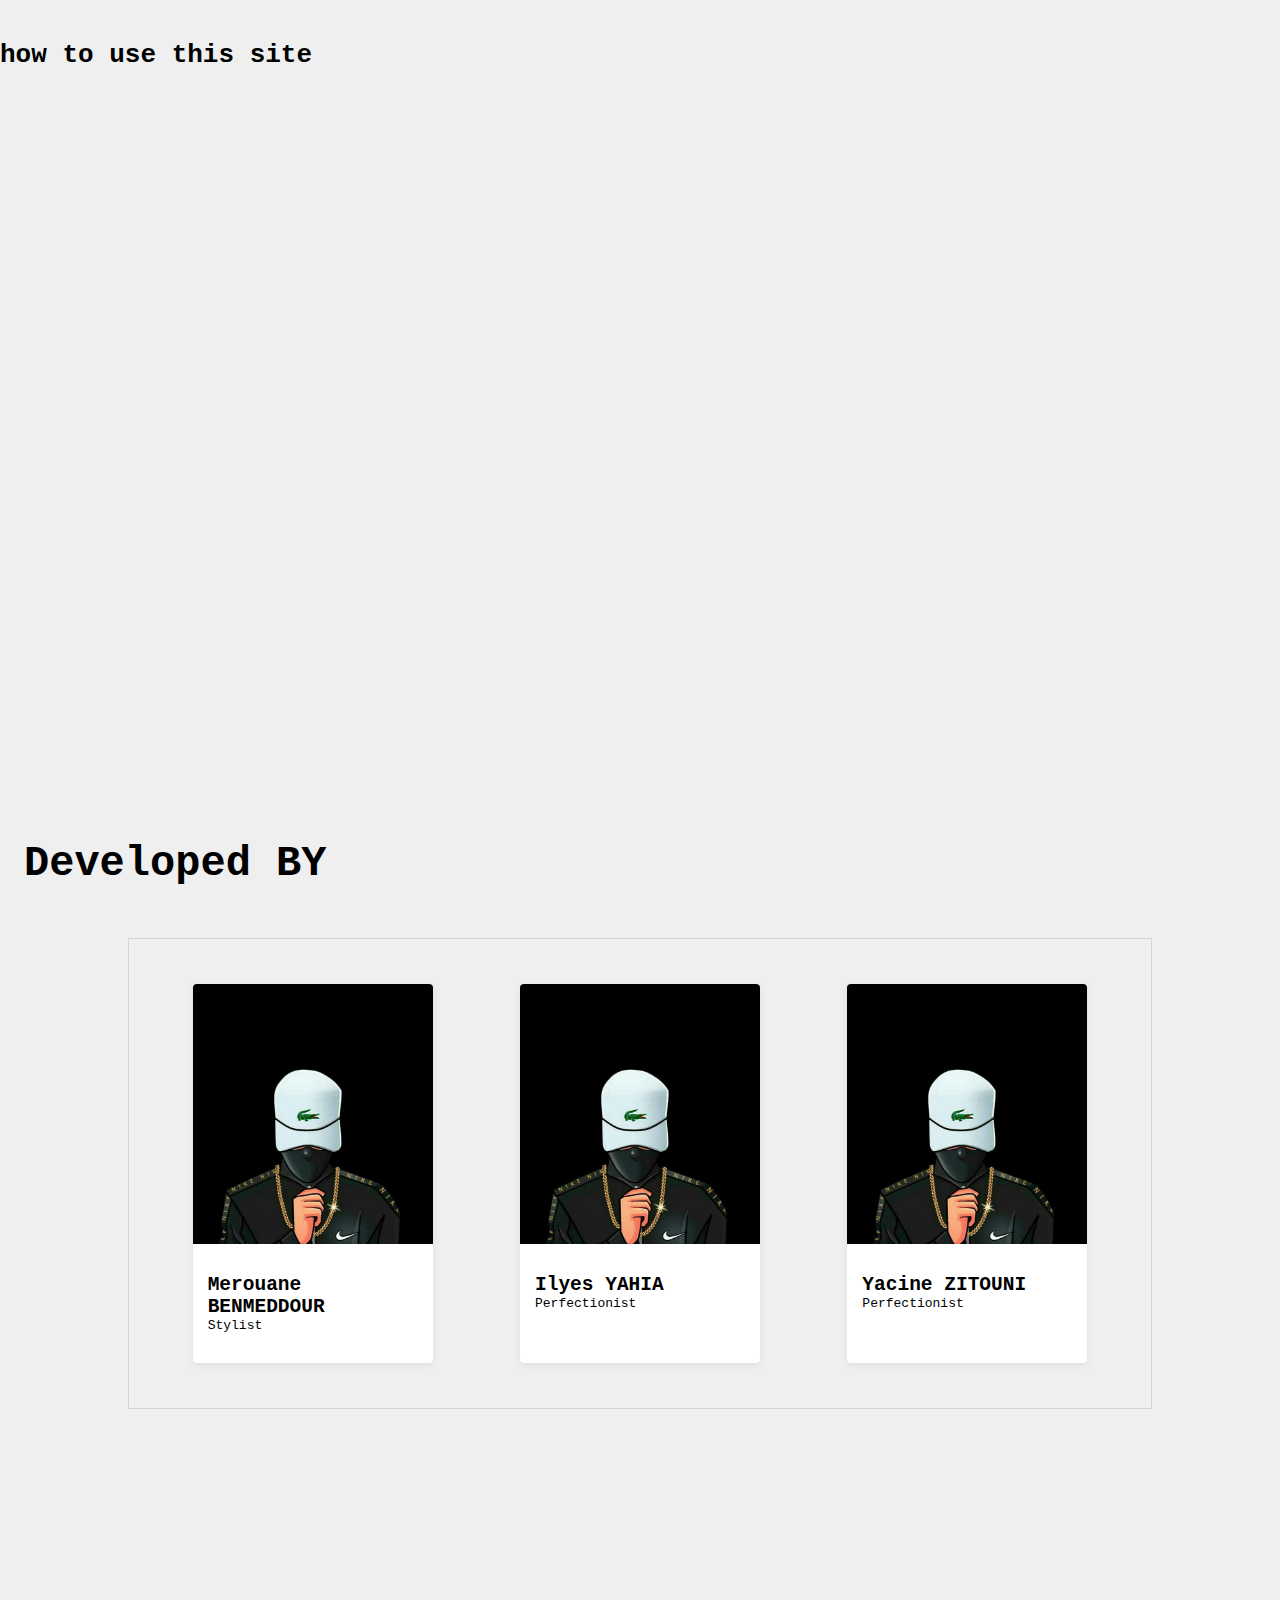
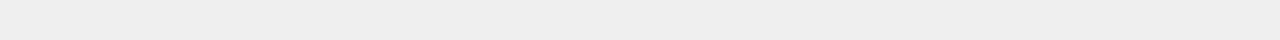
==== commit 92c6f2fa: "add cards" ====
--- a/index.html
+++ b/index.html
@@ -28,11 +28,7 @@
         </li>
         <li>
           <span>||</span>
-          <a href="#" class="list-item">Contact</a>
-        </li>
-        <li>
-          <span>||</span>
-          <a href="./pages/Login.html" class="list-item">Login/Register</a>
+          <a href="#" class="list-item">FAQ</a>
         </li>
       </ul>
       <button>
@@ -58,7 +54,6 @@
       </div>
       <!-- <div class="intro-img"></div> -->
     </section>
-
     <a href="#site-info">
       <div class="go-down">
         <span>
@@ -83,29 +78,39 @@
     <section id="site-info" class="our-goals">
       <h1>Our main goals</h1>
     </section>
-
     <section class="howToUse">
       <h1>how to use this site</h1>
     </section>
-
     <section id="team" class="team-dev">
-      <h1>Developed BY</h1>
-      <div class="developers-container">
-        <ul>
-          <li>
-            <div class="img"></div>
-            <div class="name">Yahia Ilyes</div>
-          </li>
-          <li>
-            <div class="img"></div>
-            <div class="name">Benmdour merouane</div>
-          </li>
-          <li>
-            <div class="img"></div>
-            <div class="name">Zitouni yacine</div>
-          </li>
-        </ul>
-      </div>
+      <h1 class="heading_1">Developed BY</h1>
+      <div class="card-container card-grid">
+        <div class="card">
+          <div class="card-img-container">
+            <img class="card-img" src="assets/img/avatar1.jpg" alt="card-img" >
+          </div>
+          <div class="card-description">
+            <h2>Merouane BENMEDDOUR</h2>
+            <p>Stylist </p>
+          </div>
+        </div>
+          <div class="card">
+            <div class="card-img-container">
+              <img class="card-img" src="assets/img/avatar1.jpg" alt=" Chercheur" >
+            </div>
+            <div class="card-description">
+              <h2>Ilyes YAHIA</h2>
+              <p> Perfectionist</p>
+            </div>
+          </div>
+              <div class="card">
+                <div class="card-img-container">
+                  <img class="card-img" src="assets/img/avatar1.jpg" alt=" Chercheur" >
+                </div>
+                <div class="card-description">
+                  <h2>Yacine ZITOUNI</h2>
+                  <p> Perfectionist</p>
+            </div>
+          </div>
     </section>
     <ul class="navbar">
       <div class="navbar"></div>
--- a/styles/index.css
+++ b/styles/index.css
@@ -189,3 +189,51 @@
     display: none;
   }
 }
+
+.card-container {
+  display: grid;
+  grid-template-columns: repeat(auto-fit, minmax(300px, 1fr));
+  grid-gap: 20px;
+  margin-top: 50px;
+  width: 80%;
+  margin-left: auto;
+  margin-right: auto;
+  border: 1px solid #d6d3d1;
+  padding: 30px;
+}
+
+
+
+
+
+.card {
+  display: block;
+  margin: 15px auto;
+  width: 100%;
+  max-width: 240px;
+  background-color: #fff;
+  border-radius: 4px;
+  box-shadow: 0 2px 6px rgb(154 159 151 / 20%);
+  overflow: hidden;
+}
+.card-description {
+  padding: 30px;
+  padding-left: 15px;
+}
+.card-img-container {
+  position: relative;
+  width: 100%;
+  height: 260px;
+  overflow: hidden;
+}
+.card-img {
+  width: 100%;
+}
+.card:hover {
+  box-shadow: 0 8px 16px 0 rgba(0, 0, 0, 0.2);
+}
+
+.heading_1{
+  font-size: 42px;
+  margin-left:24px;
+}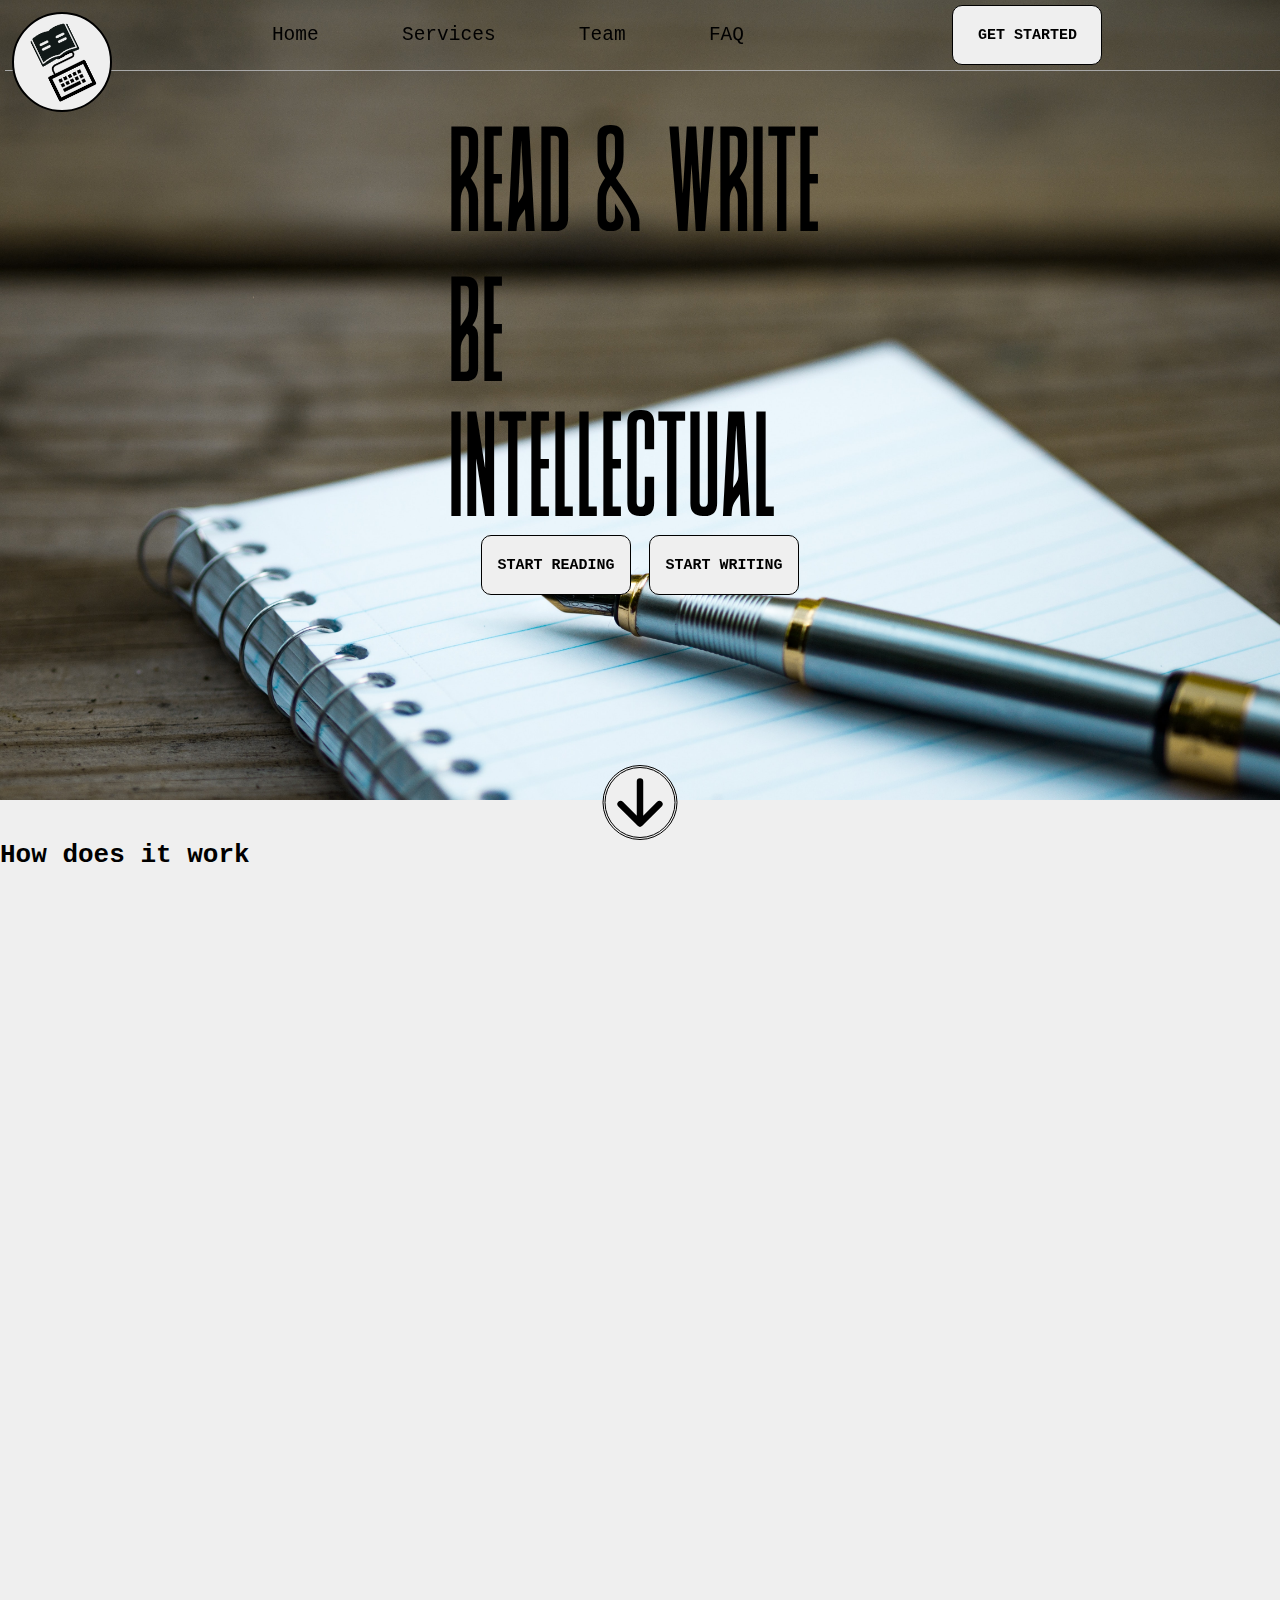
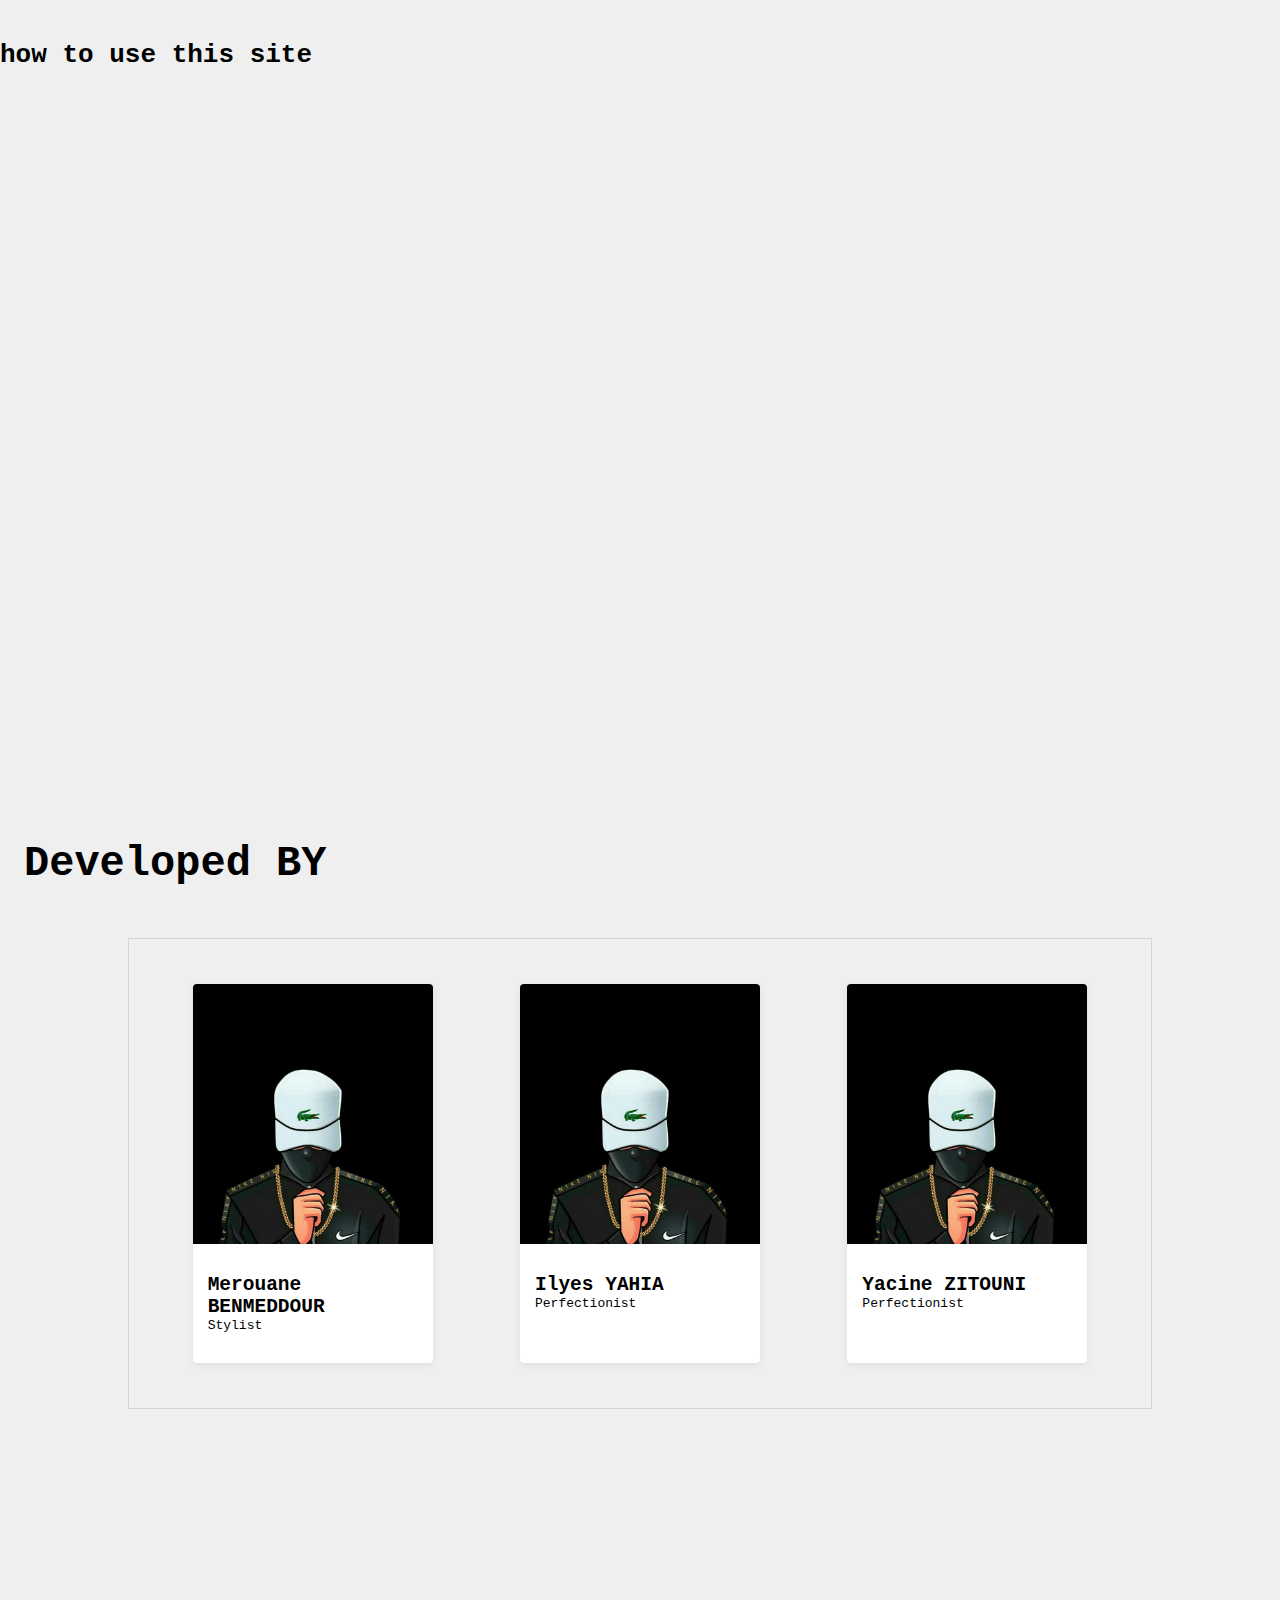
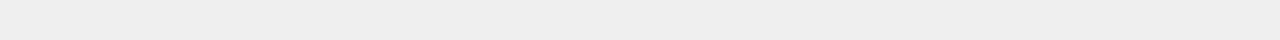
==== commit 2e3df6dd: "fix conflict" ====
--- a/index.html
+++ b/index.html
@@ -76,7 +76,7 @@
       </div>
     </a>
     <section id="site-info" class="our-goals">
-      <h1>Our main goals</h1>
+      <h1>How does it work</h1>
     </section>
     <section class="howToUse">
       <h1>how to use this site</h1>
